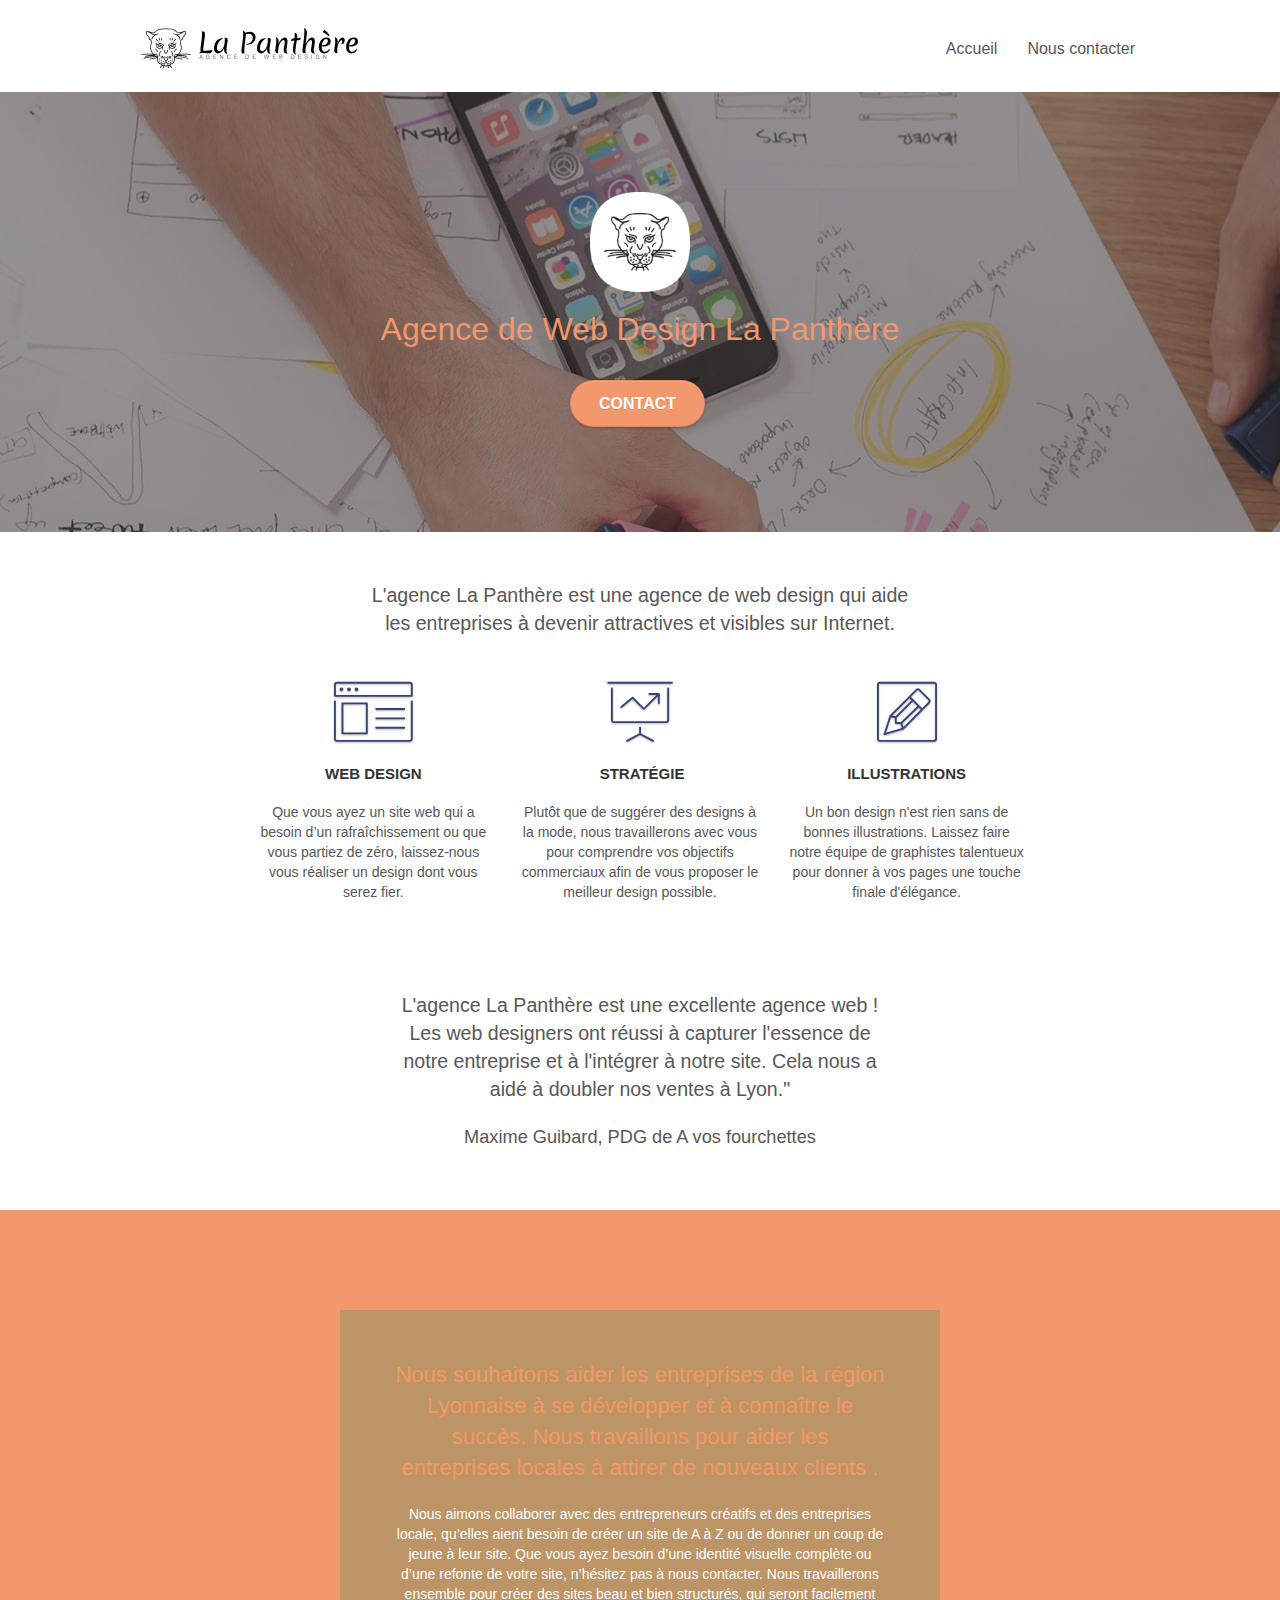
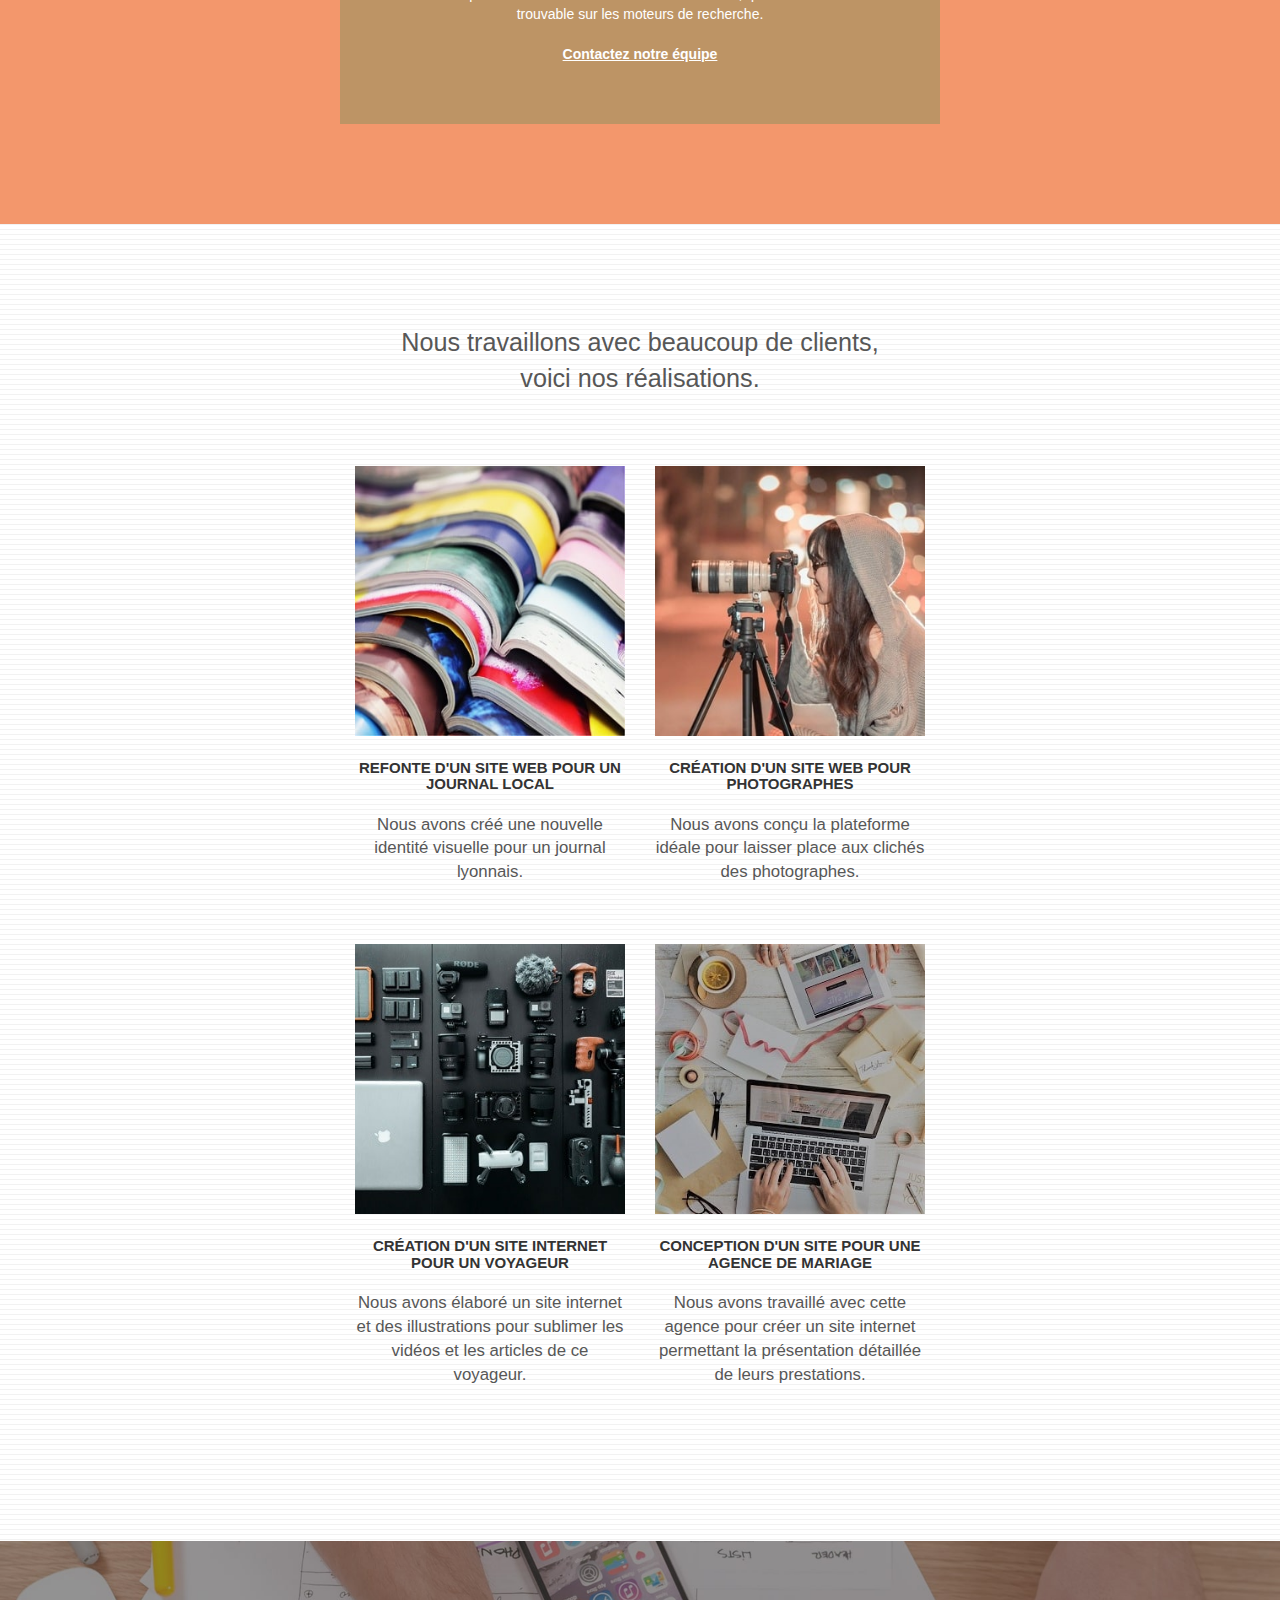
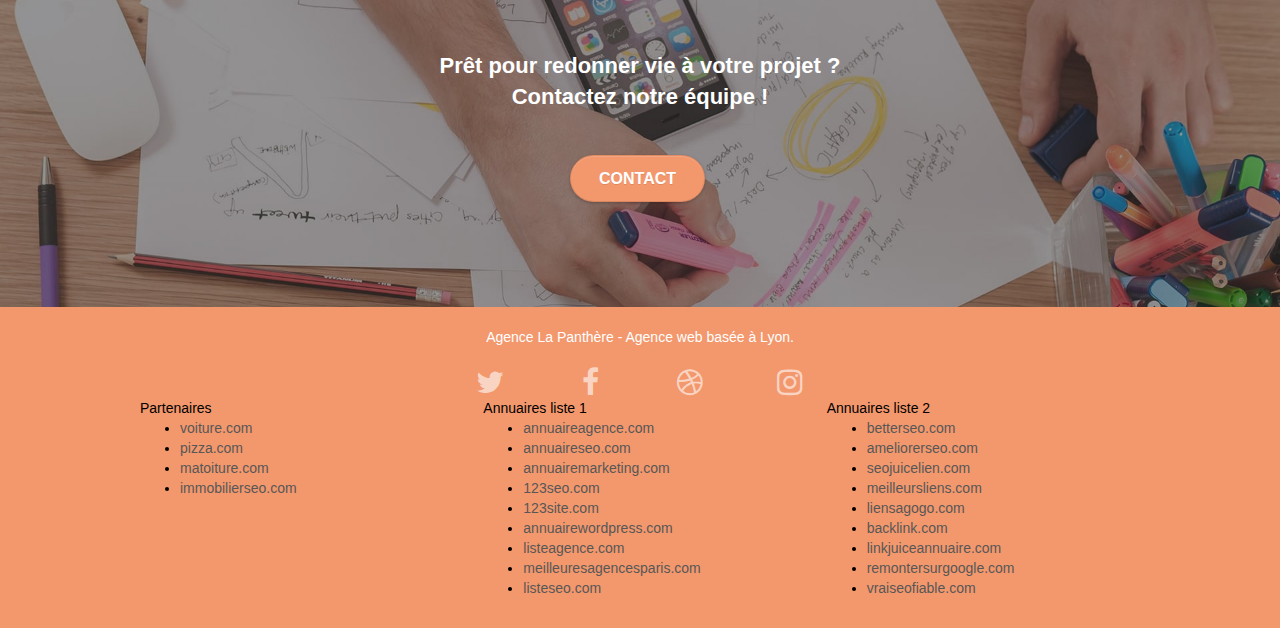
==== index.html @ fb5bc19e "Add files via upload" ====
<!doctype html>
<html lang="Default">
<head>
    <meta charset="utf-8">
    <meta name="description" content="">
    <meta name="viewport" content="width=device-width, initial-scale=1.0, viewport-fit=cover">
    <link rel="shortcut icon" type="image/png" href="favicon.jpg">
    
	<link rel="stylesheet" type="text/css" href="./css/bootstrap.css">
	<link rel="stylesheet" type="text/css" href="style.css">
	<link rel="stylesheet" type="text/css" href="./css/font-awesome.css">
	<link rel="stylesheet" type="text/css" href="./css/et-line.css">
	
    
	<script src="./js/jquery-2.1.0.js"></script>
	<script src="./js/bootstrap.js"></script>
	<script src="./js/blocs.js"></script>
	<script src="./js/jquery.touchSwipe.js" defer></script>
	<script src="./js/gmaps.js"></script>

    <title>La Panthère - Agence de Web Design</title>

    
<!-- Analytics -->
 
<!-- Analytics END -->
    
</head>
<body>
<!-- Principal conteneur -->
<div class="page-container">
    
<!-- bloc-0 -->
<div class="bloc bgc-white l-bloc " id="bloc-0">
	<div class="container bloc-sm">

		<nav class="navbar row">
			<div class="navbar-header">
				<a class="navbar-brand" href="index.html"><img src="img/agence-la-panthere-monochrome.svg" alt="paris web design logo agence web meilleure agence" height="40" /></a>
				<button id="nav-toggle" type="button" class="ui-navbar-toggle navbar-toggle" data-toggle="collapse" data-target=".navbar-1">
					<span class="sr-only">Toggle navigation</span><span class="icon-bar"></span><span class="icon-bar"></span><span class="icon-bar"></span>
				</button>
			</div>
			<div class="collapse navbar-collapse navbar-1 special-dropdown-nav">
				<ul class="site-navigation nav navbar-nav">
					<li>
						<a href="index.html">Accueil</a>
					</li>
					<!--<li>
					</li>-->
					<li>
						<a href="nouscontacter.html">Nous contacter</a>
					</li>
				</ul>
			</div>
		</nav>
	</div>
</div>
<!-- bloc-0 END -->

<!-- bloc-1-presentation -->
<div class="bloc bgc-dark-slate-blue bg-banniere d-bloc bg-t-edge bloc-bg-texture texture-paper b-parallax" id="bloc-1-hero">
	<div class="container bloc-lg">
		<div class="row tight-width-whitespace">
			<div class="col-sm-12">
				<img src="img/logo.png" class="center-block image-resize-mode" width="100" alt="Agence La Panthère, agence web paris, création logo paris" />
				<h1 class="text-center hero-bloc-text tc-white ">
					Agence de Web Design La Panthère
				</h1>
				<div class="text-center">
					<a href="nouscontacter.html" class="btn btn-lg btn-clean btn-rd cta-hero btn-atomic-tangerine" id="cta-hero">Contact</a>
				</div>
			</div>
		</div>
	</div>
</div>
<!-- bloc-1-presentation END -->

<!-- bloc-2-services -->
<div class="bloc bgc-white l-bloc" id="bloc-2-services">
	<div class="container bloc-md">
		<div class="row">
			<div class="col-sm-12 text-center introtext">
				<p>L'agence La Panthère est une agence de web design qui aide les entreprises à devenir attractives et visibles sur Internet.</p>
			</div>
		</div>
		<div class="row voffset-lg med-width-whitespace">
			<div class="col-sm-4">
				<div class="text-center">
					<span class="et-icon-browser sm-shadow icon-dark-slate-blue icons icon-lg"></span>
				</div>
				<h3 class="mg-md text-center">
					Web design
				</h3>
				<p class="text-center ">
					Que vous ayez un site web qui a besoin d&rsquo;un rafraîchissement ou que vous partiez de zéro, laissez-nous vous réaliser un design dont vous serez fier.
				</p>
			</div>
			<div class="col-sm-4">
				<div class="text-center">
					<span class="et-icon-presentation sm-shadow icon-dark-slate-blue icons icon-lg"></span>
				</div>
				<h3 class="mg-md text-center">
					&nbsp;Stratégie
				</h3>
				<p class="text-center ">
					Plutôt que de suggérer des designs à la mode, nous travaillerons avec vous pour comprendre vos objectifs commerciaux afin de vous proposer le meilleur design possible.<br>
				</p>
			</div>
			<div class="col-sm-4">
				<div class="text-center">
					<span class="et-icon-edit sm-shadow icon-dark-slate-blue icons icon-lg"></span>
				</div>
				<h3 class="mg-md text-center">
					Illustrations
				</h3>
				<p class="text-center ">
					Un bon design n'est rien sans de bonnes illustrations. Laissez faire notre équipe de graphistes talentueux pour donner à vos pages une touche finale d'élégance.
				</p>
			</div>
		</div>
		<div class="row voffset-lg voffset citation">
			<div class="col-xs-12 col-md-8 col-md-offset-2 text-center">
				<p class="citationtext">L'agence La Panthère est une excellente agence web ! Les web designers ont réussi à capturer l'essence de notre entreprise et à l'intégrer à notre site. Cela nous a aidé à doubler nos ventes à Lyon."</p>
				<p class="citationsource">Maxime Guibard, PDG de A vos fourchettes</p>

			</div>
		</div>
	</div>
</div>
<!-- bloc-2-services END -->

<!-- bloc-3-what-i-do -->
<div class="bloc tc-white bgc-atomic-tangerine bg-presentation d-bloc bloc-bg-texture texture-paper b-parallax" id="bloc-3-what-i-do">
	<div class="container bloc-lg">
		<div class="row tight-width-whitespace black-background">
			<div class="col-sm-12">
				<h2 class="mg-md text-center tc-white">
					Nous souhaitons aider les entreprises de la région Lyonnaise à se développer et à connaître le succès. Nous travaillons pour aider les entreprises locales à attirer de nouveaux clients .<br>
				</h2>
				<p class="text-center white">
					Nous aimons collaborer avec des entrepreneurs créatifs et des entreprises locale, qu’elles aient besoin de créer un site de A à Z ou de donner un coup de jeune à leur site. Que vous ayez besoin d’une identité visuelle complète ou d’une refonte de votre site, n’hésitez pas à nous contacter. Nous travaillerons ensemble pour créer des sites beau et bien structurés, qui seront facilement trouvable sur les moteurs de recherche. <br><br><a class="ltc-white bold-link" href="nouscontacter.html">Contactez notre équipe</a><br>
				</p>
			</div>
		</div>
	</div>
</div>
<!-- bloc-3-what-i-do END -->

<!-- bloc-4-portfolio -->
<div class="bloc bgc-white bg-lines-h2-bg bg-repeat l-bloc" id="bloc-4-portfolio">
	<div class="container bloc-lg">
		<div class="row">
			<div class="col-sm-12 text-center portfoliotext">
				<p>Nous travaillons avec beaucoup de clients, voici nos réalisations.</p>
			</div>
		</div>
		<div class="row tight-width-whitespace portfolio-row">
			<div class="col-sm-6">
				<a href="#" data-lightbox="img/1.jpg" data-gallery-id="gallery-1" data-caption="Refonte d'un site web pour un journal local" data-frame="snapshot-lb"><img src="img/1.jpg" alt="paris web design logo agence web meilleure agence et refonte site web journal" class="img-responsive portfolio-thumb" /></a>
				<h3 class="mg-md text-center">
					Refonte d'un site web pour un journal local
				</h3>
				<p class="text-center">
					Nous avons créé une nouvelle identité visuelle pour un journal lyonnais.
				</p>
			</div>
			<div class="col-sm-6">
				<a href="#" data-lightbox="img/2.jpg" data-gallery-id="gallery-1" data-caption="Création d'un site web pour photographes" data-frame="snapshot-lb"><img src="img/2.jpg" class="img-responsive portfolio-thumb" alt="paris web design logo agence web meilleure agence, Création d'un site web pour photographes" /></a>
				<h3 class="mg-md text-center">
					Création d'un site web pour photographes
				</h3>
				<p class="text-center">
					Nous avons conçu la plateforme idéale pour laisser place aux clichés des photographes.
				</p>
			</div>
		</div>
		<div class="row tight-width-whitespace portfolio-row">
			<div class="col-sm-6">
				<a href="#" data-lightbox="img.jpg" data-gallery-id="gallery-1" data-caption="Création d'un site internet pour un voyageur" data-frame="snapshot-lb"><img src="img/3.jpg" class="img-responsive portfolio-thumb" alt="paris web design logo agence web meilleure agence, Création d'un site web pour voyageur"/></a>
				<h3 class="mg-md text-center">
					Création d'un site internet pour un voyageur
				</h3>
				<p class="text-center">
					Nous avons élaboré un site internet et des illustrations pour sublimer les vidéos et les articles de ce voyageur.
				</p>
			</div>
			<div class="col-sm-6">
				<a href="#" data-lightbox="img/4.jpg" data-gallery-id="gallery-1" data-caption="Conception d'un site pour une agence de mariage" data-frame="snapshot-lb"><img src="img/4.jpg" class="img-responsive portfolio-thumb" alt="paris web design logo agence web meilleure agence, Création d'un site web pour agence de mariage" /></a>
				<h3 class="mg-md text-center">
					Conception d'un site pour une agence de mariage
				</h3>
				<p class="text-center">
					Nous avons travaillé avec cette agence pour créer un site internet permettant la présentation détaillée de leurs prestations.
				</p>
			</div>
		</div>
	</div>
</div>
<!-- bloc-4-portfolio END -->

<!-- bloc-5-cta -->
<div class="bloc bgc-dark-slate-blue bg-banniere d-bloc bloc-bg-texture texture-paper" id="bloc-5-cta">
	<div class="container bloc-lg">
		<div class="row">
			<h2 class="mg-md text-center tc-white">
				Prêt pour redonner vie à votre projet ?<br>Contactez notre équipe !
			</h2>
			<div class="col-sm-12 text-center">
				<a href="nouscontacter.html" class="btn btn-atomic-tangerine btn-clean btn-rd btn-lg cta-hero">Contact</a>
			</div>
		</div>
	</div>
</div>
<!-- bloc-5-cta END -->

<!-- Footer - bloc-8 -->
<div class="bloc bgc-atomic-tangerine d-bloc" id="bloc-8">
	<div class="container bloc-sm">
		<div class="row">
			<div class="col-sm-12">
				<p class="text-center white">
					Agence La Panthère - Agence web basée à Lyon.<br>
				</p>
				<div class="row row-no-gutters social">
					<div class="col-sm-3">
						<div class="text-center">
							<a class="social" href="index.html"><span class="fa fa-twitter icon-md"></span></a>
						</div>
					</div>
					<div class="col-sm-3">
						<div class="text-center">
							<a class="social" href="index.html"><span class="fa fa-facebook icon-md"></span></a>
						</div>
					</div>
					<div class="col-sm-3">
						<div class="text-center">
							<a class="social" href="index.html"><span class="fa fa-dribbble icon-md"></span></a>
						</div>
					</div>
					<div class="col-sm-3">
						<div class="text-center">
							<a class="social" href="index.html"><span class="fa fa-instagram icon-md"></span></a>
						</div>
					</div>
				</div>
				<div class="row">
					<div class="col-sm-4">
						Partenaires
							<ul>
								<li><a href="voiture.com">voiture.com</a></li>
								<li><a href="pizza.com">pizza.com</a></li>
								<li><a href="matoiture.com">matoiture.com</a></li>
								<li><a href="immobilierseo.com">immobilierseo.com</a></li>
							</ul>		
					</div>
					<div class="col-sm-4">
						Annuaires liste 1
						<ul>
							<li><a href="annuaireagence.com">annuaireagence.com</a></li>
							<li><a href="annuaireseo.com">annuaireseo.com</a></li>
							<li><a href="annuairemarketing.com">annuairemarketing.com</a></li>
							<li><a href="123seoture.com">123seo.com</a></li>
							<li><a href="123site.com">123site.com</a></li>
							<li><a href="annuairewordpress.com">annuairewordpress.com</a></li>
							<li><a href="listeagence.com">listeagence.com</a></li>
							<li><a href="meilleuresagencesparis.com">meilleuresagencesparis.com</a></li>
							<li><a href="listeseo.com">listeseo.com</a></li>
						</ul>
					</div>
					<div class="col-sm-4">
						Annuaires liste 2
						<ul>
							<li><a href="betterseo.com">betterseo.com</a></li>
							<li><a href="ameliorerseo.com">ameliorerseo.com</a></li>
							<li><a href="seojuicelien.com">seojuicelien.com</a></li>
							<li><a href="meilleursliens.com">meilleursliens.com</a></li>
							<li><a href="liensagogo.com">liensagogo.com</a></li>
							<li><a href="backlink.com">backlink.com</a></li>
							<li><a href="linkjuiceannuaire.com">linkjuiceannuaire.com</a></li>
							<li><a href="remontersurgoogle.com">remontersurgoogle.com</a></li>
							<li><a href="vraiseofiable.com">vraiseofiable.com</a></li>
						</ul>
					</div>
				</div>
			</div>
		</div>
	</div>
</div>
<!-- Footer - bloc-8 END -->

</div>
<!-- Principal conteneur END -->
    

</body>
</html>
---- style.css ----
body {
    margin: 0;
    padding: 0;
    background: #FFF;
    overflow-x: hidden;
    -webkit-font-smoothing: antialiased;
    -moz-osx-font-smoothing: grayscale;
}

a,
button {
    transition: all .3s ease-in-out;
    outline: none!important;
}

a:hover {
    text-decoration: none;
    cursor: pointer;
}

#page-loading-blocs-notifaction {
    position: fixed;
    top: 0;
    bottom: 0;
    width: 100%;
    z-index: 100000;
    background: #FFFFFF url("img/pageload-spinner.gif") no-repeat center center;
}

.bloc {
    width: 100%;
    clear: both;
    background: 50% 50% no-repeat;
    padding: 0 50px;
    -webkit-background-size: cover;
    -moz-background-size: cover;
    -o-background-size: cover;
    background-size: cover;
    position: relative;
}

.bloc .container {
    padding-left: 0;
    padding-right: 0;
}

.bloc-lg {
    padding: 100px 50px;
}

.bloc-md {
    padding: 50px;
}

.bloc-sm {
    padding: 20px 50px;
}

.bg-center,
.bg-l-edge,
.bg-r-edge,
.bg-t-edge,
.bg-b-edge,
.bg-tl-edge,
.bg-bl-edge,
.bg-tr-edge,
.bg-br-edge,
.bg-repeat {
    -webkit-background-size: auto!important;
    -moz-background-size: auto!important;
    -o-background-size: auto!important;
    background-size: auto!important;
}

.bg-repeat {
    background: repeat;
}

.bg-t-edge {
    background: top no-repeat;
}

.bloc-bg-texture::before {
    content: "";
    background-size: 2px 2px;
    position: absolute;
    top: 0;
    bottom: 0;
    left: 0;
    right: 0;
}

.texture-paper::before {
    /*background: url("img/texture-paper.png");*/
    background-size: 280px 280px;
}

.b-parallax {
    background-attachment: fixed;
}

.d-bloc {
    color: rgba(255, 255, 255, .7);
}

.d-bloc button:hover {
    color: rgba(255, 255, 255, .9);
}

.d-bloc .icon-round,
.d-bloc .icon-square,
.d-bloc .icon-rounded,
.d-bloc .icon-semi-rounded-a,
.d-bloc .icon-semi-rounded-b {
    border-color: rgba(255, 255, 255, .9);
}

.d-bloc .divider-h span {
    border-color: rgba(255, 255, 255, .2);
}

.d-bloc .a-btn,
.d-bloc .navbar a,
.d-bloc .navbar-brand,
.d-bloc a .icon-sm,
.d-bloc a .icon-md,
.d-bloc a .icon-lg,
.d-bloc a .icon-xl,
.d-bloc h1 a,
.d-bloc h2 a,
.d-bloc h3 a,
.d-bloc h4 a,
.d-bloc h5 a,
.d-bloc h6 a,
.d-bloc p a {
    color: rgba(255, 255, 255, .6);
}

.d-bloc .a-btn:hover,
.d-bloc .navbar a:hover,
.d-bloc .navbar-brand:hover,
.d-bloc a:hover .icon-sm,
.d-bloc a:hover .icon-md,
.d-bloc a:hover .icon-lg,
.d-bloc a:hover .icon-xl,
.d-bloc h1 a:hover,
.d-bloc h2 a:hover,
.d-bloc h3 a:hover,
.d-bloc h4 a:hover,
.d-bloc h5 a:hover,
.d-bloc h6 a:hover,
.d-bloc p a:hover {
    color: rgba(255, 255, 255, 1);
}

.d-bloc .navbar-toggle .icon-bar {
    background: rgba(255, 255, 255, 1);
}

.d-bloc .btn-wire,
.d-bloc .btn-wire:hover {
    color: rgba(255, 255, 255, 1);
    border-color: rgba(255, 255, 255, 1);
}

.d-bloc .panel {
    color: rgba(0, 0, 0, .5);
}

.d-bloc .panel button:hover {
    color: rgba(0, 0, 0, .7);
}

.d-bloc .panel icon {
    border-color: rgba(0, 0, 0, .7);
}

.d-bloc .panel .divider-h span {
    border-color: rgba(0, 0, 0, .1);
}

.d-bloc .panel .a-btn {
    color: rgba(0, 0, 0, .6);
}

.d-bloc .panel .a-btn:hover {
    color: rgba(0, 0, 0, 1);
}

.d-bloc .panel .btn-wire,
.d-bloc .panel .btn-wire:hover {
    color: rgba(0, 0, 0, .7);
    border-color: rgba(0, 0, 0, .3);
}

.d-bloc .panel,
.l-bloc {
    color: rgba(0, 0, 0, .5);
}

.d-bloc .panel button:hover,
.l-bloc button:hover {
    color: rgba(0, 0, 0, .7);
}

.l-bloc .icon-round,
.l-bloc .icon-square,
.l-bloc .icon-rounded,
.l-bloc .icon-semi-rounded-a,
.l-bloc .icon-semi-rounded-b {
    border-color: rgba(0, 0, 0, .7);
}

.d-bloc .panel .divider-h span,
.l-bloc .divider-h span {
    border-color: rgba(0, 0, 0, .1);
}

.d-bloc .panel .a-btn,
.l-bloc .a-btn,
.l-bloc .navbar a,
.l-bloc .navbar-brand,
.l-bloc a .icon-sm,
.l-bloc a .icon-md,
.l-bloc a .icon-lg,
.l-bloc a .icon-xl,
.l-bloc h1 a,
.l-bloc h2 a,
.l-bloc h3 a,
.l-bloc h4 a,
.l-bloc h5 a,
.l-bloc h6 a,
.l-bloc p a {
    color: rgba(0, 0, 0, .6);
}

.d-bloc .panel .a-btn:hover,
.l-bloc .a-btn:hover,
.l-bloc .navbar a:hover,
.l-bloc .navbar-brand:hover,
.l-bloc a:hover .icon-sm,
.l-bloc a:hover .icon-md,
.l-bloc a:hover .icon-lg,
.l-bloc a:hover .icon-xl,
.l-bloc h1 a:hover,
.l-bloc h2 a:hover,
.l-bloc h3 a:hover,
.l-bloc h4 a:hover,
.l-bloc h5 a:hover,
.l-bloc h6 a:hover,
.l-bloc p a:hover {
    color: rgba(0, 0, 0, 1);
}

.l-bloc .navbar-toggle .icon-bar {
    color: rgba(0, 0, 0, .6);
}

.d-bloc .panel .btn-wire,
.d-bloc .panel .btn-wire:hover,
.l-bloc .btn-wire,
.l-bloc .btn-wire:hover {
    color: rgba(0, 0, 0, .7);
    border-color: rgba(0, 0, 0, .3);
}

.voffset {
    margin-top: 30px;
}

.voffset-lg {
    margin-top: 80px;
}

.row-no-gutters {
    margin-right: 0;
    margin-left: 0;
}

.row.row-no-gutters > [class^="col-"],
.row.row-no-gutters > [class*=" col-"] {
    padding-right: 0;
    padding-left: 0;
}

#bloc-1-hero h1 {
    font-size: 32px;
}

.navbar {
    margin-bottom: 0;
    z-index: 1;
}

.navbar-brand {
    height: auto;
    padding: 3px 15px;
    font-size: 25px;
    font-weight: normal;
    font-weight: 600;
    line-height: 44px;
}

.navbar-brand img {
    max-height: 200px;
    margin: 0 5px 0 0;
    display: inline;
}

.navbar-brand img[src$=svg] {
    min-width: 100px;
}

.nav-center .navbar-brand img {
    margin: 0;
}

.navbar .nav {
    padding-top: 2px;
    margin-right: -16px;
    float: right;
    z-index: 1;
}

.nav > li {
    float: left;
    margin-top: 4px;
    font-size: 16px;
}

.navbar-nav .open .dropdown-menu > li > a {
    text-align: inherit;
}

.nav > li a:hover,
.nav > li a:focus {
    background: transparent;
}

.navbar-toggle {
    margin: 10px 10px 0 0;
    border: 0px;
}

.navbar-toggle:hover {
    background: transparent!important;
}

.navbar-toggle .icon-bar {
    background-color: rgba(0, 0, 0, .5);
    width: 26px;
}

.nav-invert .navbar .nav {
    float: left;
}

.nav-invert .navbar-header,
.nav-invert .navbar-brand {
    float: right;
    position: relative;
    z-index: 2;
}

@media (min-width: 768px) {
    .site-navigation {
        position: absolute;
        top: 50%;
        right: 20px;
        transform: translate(0, -50%);
        -webkit-transform: translateY(-50%);
    }
    .nav > li .dropdown-menu a,
    .nav > li .dropdown-menu a:hover {
        color: #484848;
    }
    .nav-invert .site-navigation {
        left: 0;
        right: 0;
    }
    .nav-center {
        text-align: center;
    }
    .nav-center .navbar-header {
        width: 100%;
    }
    .nav-center .navbar-header,
    .nav-center .navbar-brand,
    .nav-center .nav > li {
        float: none;
        display: inline-block;
    }
    .nav-center .site-navigation {
        position: relative;
        width: 100%;
        right: 0;
        margin-right: 0px;
        margin-top: 20px;
    }
    .nav-center.mini-nav .navbar-toggle {
        float: none;
        margin: 10px auto 0;
    }
}

.nav > li > .dropdown a {
    background: none!important;
    display: block;
    padding: 14px 15px;
}

nav .caret {
    margin: 0 5px;
}

.dropdown-menu .dropdown-menu {
    top: -8px;
    left: 100%;
}

.dropdown-menu .dropmenu-flow-right {
    top: 100%;
    left: 0;
    margin-left: -1px;
    border-top-left-radius: 0;
    border-top-right-radius: 0;
}

.dropdown-menu .dropdown span {
    border: 4px solid black;
    border-top-color: transparent;
    border-right-color: transparent;
    border-bottom-color: transparent;
    margin: 6px -5px 0 0!important;
    float: right;
}

.mg-md {
    margin-top: 10px;
    margin-bottom: 20px;
}

.mg-lg {
    margin-top: 10px;
    margin-bottom: 40px;
}

.btn {
    margin: 0 5px 5px 0;
}

.btn.pull-right {
    margin: 0 0 5px 5px;
}

.btn-d,
.btn-d:hover,
.btn-d:focus {
    color: #FFF;
    background: rgba(0, 0, 0, .3);
}

button {
    outline: none!important;
}

.btn-rd {
    border-radius: 40px;
}

.btn-clean {
    border: 1px solid rgba(0, 0, 0, .08);
    border-bottom-color: rgba(0, 0, 0, .1);
    text-shadow: 0 1px 0 rgba(0, 0, 1, .1);
    box-shadow: 0 1px 3px rgba(0, 0, 1, .25), inset 0 1px 0 0 rgba(255, 255, 255, .15);
}

.icon-md {
    font-size: 30px!important;
}

.icon-lg {
    font-size: 60px!important;
}

.sm-shadow {
    text-shadow: 0 1px 2px rgba(0, 0, 0, .3);
}

.panel-sq,
.panel-sq .panel-heading,
.panel-sq .panel-footer {
    border-radius: 0;
}

.panel-rd {
    border-radius: 30px;
}

.panel-rd .panel-heading {
    border-radius: 29px 29px 0 0;
}

.panel-rd .panel-footer {
    border-radius: 0 0 29px 29px;
}

.form-control {
    border-color: rgba(0, 0, 0, .1);
    box-shadow: none;
}

.scrollToTop {
    width: 40px;
    height: 40px;
    position: fixed;
    bottom: 20px;
    right: 20px;
    opacity: 0;
    z-index: 500;
    transition: all .3s ease-in-out;
}

.scrollToTop span {
    margin-top: 6px;
}

.showScrollTop {
    font-size: 14px;
    opacity: 1;
}

a[data-lightbox] {
    position: relative;
    display: block;
    text-align: center;
}

a[data-lightbox]:hover::before {
    content: "+";
    font-family: "HelveticaNeue-Light", "Helvetica Neue Light", "Helvetica Neue", Helvetica, Arial;
    font-size: 32px;
    width: 50px;
    height: 50px;
    margin-left: -25px;
    border-radius: 50%;
    background: rgba(0, 0, 0, .6);
    color: #FFF;
    font-weight: 100;
    z-index: 1;
    position: absolute;
    top: 50%;
    transform: translateY(-50%);
    -webkit-transform: translateY(-50%);
}

a[data-lightbox]:hover img {
    opacity: 0.6;
    -webkit-animation-fill-mode: none;
    animation-fill-mode: none;
}

#lightbox-modal {
    display: flex;
    align-items: center;
}

#lightbox-modal .modal-dialog {
    width: 90%;
    max-width: 900px;
    margin: 0 auto 0;
}

#lightbox-modal .modal-dialog img {
    max-height: 90vh;
    margin: 0 auto;
}

.lightbox-caption {
    padding: 20px;
    color: #FFF;
    background: rgba(0, 0, 0, .5);
    position: absolute;
    left: 15px;
    right: 15px;
    bottom: 5px;
}

.close-lightbox {
    color: #FFF;
    font-size: 30px;
    position: absolute;
    top: 20px;
    right: 20px;
    z-index: 20;
    background: rgba(0, 0, 0, .5);
    border: none;
    line-height: 30px;
    padding: 0 9px 5px;
    opacity: 0.3;
}

.close-lightbox:hover,
.next-lightbox:hover,
.prev-lightbox:hover {
    opacity: 1.0;
    color: #FFF;
}

.next-lightbox,
.prev-lightbox {
    font-size: 20px;
    color: rgba(255, 255, 255, .9);
    background: rgba(0, 0, 0, .5);
    transition: all .2s ease-in-out;
    position: absolute;
    top: 45%;
    z-index: 1;
    opacity: 0.4;
}

.next-lightbox {
    padding: 6px 8px 1px 13px;
    right: 25px;
}

.prev-lightbox {
    padding: 6px 13px 1px 10px;
    left: 25px;
}

.snapshot-lb .modal-body {
    padding-bottom: 45px;
}

.snapshot-lb .lightbox-caption {
    padding: 0;
    color: rgba(0, 0, 0, .5);
    background: none;
}

h1,
h2,
h3,
h4,
h5,
h6,
p,
label,
.btn,
a {
    font-family: "helvetica";
    font-weight: 400;
    color: #575757!important;
}

.container {
    max-width: 1000px;
}

.hero-bloc-text {
    font-size: 38px;
}

.hero-bloc-text-sub {
    font-size: 36px;
}

.statement-bloc-text {
    line-height: 26px;
    font-style: italic;
    font-size: 20px;
    text-align: center;
    font-weight: lighter;
    max-width: 520px;
    margin: auto auto auto auto;
}

p {
    font-size: 11px;
}

.tight-width-whitespace {
    max-width: 600px;
    margin: auto auto auto auto;
}

.h1 {
    font-size: 20px;
    font-family: "Open Sans";
}

.cta-hero {
    margin-top: 22px;
    color: #FFFFFF!important;
    text-transform: uppercase;
    padding: 12px 28px 12px 28px;
    font-size: 16px;
    font-weight: 700;
}

.social {
    max-width: 400px;
    margin: auto auto auto auto;
}

h2 {
    font-size: 22px;
    line-height: 1.4em;
}

h3 {
    font-size: 15px;
    text-transform: uppercase;
    font-weight: 700;
    color: #333333!important;
}

.med-width-whitespace {
    max-width: 800px;
    margin: auto auto auto auto;
    box-shadow: 0px 0px 0px #000000;
}

h1 {
    color: #333333!important;
}

h4 {
    color: #333333!important;
}

.icons {
    margin-bottom: 14px;
    margin-top: 24px;
}

.white {
    color: #FFFFFF!important;
}

.portfolio-thumb {
    margin-bottom: 24px;
}

.portfolio-row {
    margin-bottom: 44px;
    margin-top: 50px;
}

.avatar {
    box-shadow: 0px 4px 9px rgba(0, 0, 0, 0.3);
}

.black-background {
    background-color: rgba(165, 147, 99, 0.7);
    padding: 40px 40px 40px 40px;
}

.bold-link {
    font-weight: 900;
    text-decoration: underline!important;
}

.bgc-white {
    background-color: #FFFFFF;
}

.bgc-dark-slate-blue {
    background-color: #364577;
}

.bgc-atomic-tangerine {
    background-color: #F3976C;
}

.tc-white {
    color: #F3976C!important;
}

.btn-atomic-tangerine {
    background: #F3976C;
    color: #FFFFFF!important;
}

.btn-atomic-tangerine:hover {
    background: #c27956!important;
    color: #FFFFFF!important;
}

.ltc-white {
    color: #FFFFFF!important;
}

.ltc-white:hover {
    color: #cccccc!important;
}

.ltc-atomic-tangerine {
    color: #F3976C!important;
}

.ltc-atomic-tangerine:hover {
    color: #c27956!important;
}

.icon-dark-slate-blue {
    color: #364577!important;
    border-color: #364577!important;
}

.bg-dots-bg {
    background-image: url("img/dots-bg.png");
}

.bg-lines-h2-bg {
    background-image: url("img/lines-h2-bg.png");
}

.bg-banniere {
    background-image: url("img/agence-la-panthere.jpg");
}

.bg-presentation {
    background-image: url("img/image-de-presentation.jpg");
}

/* added CSS */

.introtext {
    font-size: 1.4em;
    max-width: 540px;
    margin-left: auto;
    margin-right: auto;
    display: flex;
    padding: 0;
    float: none;
}

.citation {
max-width: 770px;
display: flex;
margin-left: auto;
margin-right: auto;
padding: 0;
}

.citationtext {
    font-size: 1.4em;
}

.citationsource {
    font-size: 1.3em;
    margin-top: 20px;
}

.portfoliotext {
    font-size: 1.8em;
    max-width: 520px;
    margin-left: auto;
    margin-right: auto;
    display: flex;
    padding: 0;
    float: none;
}

.col-sm-4 {
    color: black;
}

.col-sm-12 p {
    font-size: 1em;
    padding-bottom: 10px;
}

#bloc-5-cta h2 {
    color: white !important;
    font-weight: 600 !important;
    z-index: 1000 !important;
}

.col-sm-4 p {
    font-size: 1em !important;
}

.col-sm-6 p {
    font-size: 1.2em;
}

@media (max-width: 1024px) {
    .bloc {
        padding-left: 20px;
        padding-right: 20px;
    }
    .bloc.full-width-bloc,
    .bloc-tile-2.full-width-bloc .container,
    .bloc-tile-3.full-width-bloc .container,
    .bloc-tile-4.full-width-bloc .container {
        padding-left: 0;
        padding-right: 0;
    }
}

@media (max-width: 992px) and (min-width: 768px) {
    .navbar .nav {
        max-width: 80%
    }
    .nav-center.navbar .nav {
        max-width: 100%
    }
}

@media only screen and (min-device-width: 768px) and (max-device-width: 1024px) and (orientation: landscape) {
    .b-parallax {
        background-attachment: scroll;
    }
}

@media only screen and (min-device-width: 1024px) and (max-device-width: 1366px) and (-webkit-min-device-pixel-ratio: 1.5) {
    .b-parallax {
        background-attachment: scroll;
    }
}

@media (max-width: 991px) {
    .container {
        width: 100%;
    }
    .b-parallax {
        background-attachment: scroll;
    }
    .page-container,
    #hero-bloc {
        overflow-x: hidden;
        position: relative;
    }
    .bloc {
        padding-left: constant(safe-area-inset-left);
        padding-right: constant(safe-area-inset-right);
    }
    .bloc-group,
    .bloc-group .bloc {
        display: block;
        width: 100%;
    }
    .bloc-fill-screen .fill-bloc-top-edge,
    .bloc-fill-screen .fill-bloc-bottom-edge {
        padding: 0 20px;
        padding-left: constant(safe-area-inset-left);
        padding-right: constant(safe-area-inset-right);
    }
}

@media (max-width: 767px) {
    .page-container {
        overflow-x: hidden;
        position: relative;
    }
    h1,
    h2,
    h3,
    h4,
    h5,
    h6,
    p,
    #disqus_thread {
        padding-left: 10px!important;
        padding-right: 10px!important;
    }
    .b-parallax {
        background-attachment: scroll;
    }
    .navbar .nav {
        padding-top: 0;
        border-top: 1px solid rgba(0, 0, 0, .2);
        float: none!important;
    }
    .navbar.row {
        margin-left: 0;
        margin-right: 0;
    }
    .site-navigation {
        position: inherit;
        transform: none;
        -webkit-transform: none;
        -ms-transform: none;
    }
    .nav > li {
        margin-top: 0;
        border-bottom: 1px solid rgba(0, 0, 0, .1);
        background: rgba(0, 0, 0, .05);
        text-align: left;
        padding-left: 15px;
        width: 100%;
    }
    .nav > li:hover {
        background: rgba(0, 0, 0, .08);
    }
    .dropdown .dropdown a .caret {
        float: none;
        margin: 5px 0 0 10px!important;
        border: 4px solid black;
        border-bottom-color: transparent;
        border-right-color: transparent;
        border-left-color: transparent;
    }
    #hero-bloc .navbar .nav {
        background: rgba(0, 0, 0, .8);
    }
    #hero-bloc .navbar .nav a {
        color: rgba(255, 255, 255, .6);
    }
    .hero {
        padding: 50px 0;
    }
    .hero-nav {
        left: -1px;
        right: -1px;
    }
    .navbar-collapse {
        padding: 0;
        overflow-x: hidden;
        -webkit-box-shadow: none;
        box-shadow: none;
    }
    .navbar-brand img {
        max-height: 40px;
        width: auto;
    }
    .nav-invert .navbar-header {
        float: none;
        width: 100%;
    }
    .nav-invert .navbar-toggle {
        float: left;
        margin-left: 10px;
    }
    .bloc {
        padding-left: 0;
        padding-right: 0;
    }
    .bloc-xxl,
    .bloc-xl,
    .bloc-lg {
        padding: 40px 0;
    }
    .bloc-sm,
    .bloc-md {
        padding-left: 0;
        padding-right: 0;
    }
    .bloc-tile-2 .container,
    .bloc-tile-3 .container,
    .bloc-tile-4 .container,
    .bloc-fill-screen .fill-bloc-top-edge,
    .bloc-fill-screen .fill-bloc-bottom-edge {
        padding-left: 0;
        padding-right: 0;
    }
    .a-block {
        padding: 0 10px;
    }
    .btn-dwn {
        display: none;
    }
    .voffset {
        margin-top: 5px;
    }
    .voffset-md {
        margin-top: 20px;
    }
    .voffset-lg {
        margin-top: 30px;
    }
    form {
        padding: 5px;
    }
    .close-lightbox {
        display: inline-block;
    }
    .blocsapp-device-iphone5 {
        background-size: 216px 425px;
        padding-top: 60px;
        width: 216px;
        height: 425px;
    }
    .blocsapp-device-iphone5 img {
        width: 180px;
        height: 320px;
    }
}

@media (max-width: 400px) {
    .bloc {
        padding-left: 0;
        padding-right: 0;
    }
}

@media (max-width: 767px) {
    .bloc-mob-center-text {
        text-align: center;
    }
}
---- css/et-line.css ----
@font-face {
    font-family: et-line;
    src: url(../fonts/et-line.eot);
    src: url(../fonts/et-line.eot?#iefix) format('embedded-opentype'), url(../fonts/et-line.woff) format('woff'), url(../fonts/et-line.ttf) format('truetype'), url(../fonts/et-line.svg#et-line) format('svg');
    font-weight: 400;
    font-style: normal
}

.et-icon-adjustments,
.et-icon-alarmclock,
.et-icon-anchor,
.et-icon-aperture,
.et-icon-attachment,
.et-icon-bargraph,
.et-icon-basket,
.et-icon-beaker,
.et-icon-bike,
.et-icon-book-open,
.et-icon-briefcase,
.et-icon-browser,
.et-icon-calendar,
.et-icon-camera,
.et-icon-caution,
.et-icon-chat,
.et-icon-circle-compass,
.et-icon-clipboard,
.et-icon-clock,
.et-icon-cloud,
.et-icon-compass,
.et-icon-desktop,
.et-icon-dial,
.et-icon-document,
.et-icon-documents,
.et-icon-download,
.et-icon-dribbble,
.et-icon-edit,
.et-icon-envelope,
.et-icon-expand,
.et-icon-facebook,
.et-icon-flag,
.et-icon-focus,
.et-icon-gears,
.et-icon-genius,
.et-icon-gift,
.et-icon-global,
.et-icon-globe,
.et-icon-googleplus,
.et-icon-grid,
.et-icon-happy,
.et-icon-hazardous,
.et-icon-heart,
.et-icon-hotairballoon,
.et-icon-hourglass,
.et-icon-key,
.et-icon-laptop,
.et-icon-layers,
.et-icon-lifesaver,
.et-icon-lightbulb,
.et-icon-linegraph,
.et-icon-linkedin,
.et-icon-lock,
.et-icon-magnifying-glass,
.et-icon-map,
.et-icon-map-pin,
.et-icon-megaphone,
.et-icon-mic,
.et-icon-mobile,
.et-icon-newspaper,
.et-icon-notebook,
.et-icon-paintbrush,
.et-icon-paperclip,
.et-icon-pencil,
.et-icon-phone,
.et-icon-picture,
.et-icon-pictures,
.et-icon-piechart,
.et-icon-presentation,
.et-icon-pricetags,
.et-icon-printer,
.et-icon-profile-female,
.et-icon-profile-male,
.et-icon-puzzle,
.et-icon-quote,
.et-icon-recycle,
.et-icon-refresh,
.et-icon-ribbon,
.et-icon-rss,
.et-icon-sad,
.et-icon-scissors,
.et-icon-scope,
.et-icon-search,
.et-icon-shield,
.et-icon-speedometer,
.et-icon-strategy,
.et-icon-streetsign,
.et-icon-tablet,
.et-icon-target,
.et-icon-telescope,
.et-icon-toolbox,
.et-icon-tools,
.et-icon-tools-2,
.et-icon-trophy,
.et-icon-tumblr,
.et-icon-twitter,
.et-icon-upload,
.et-icon-video,
.et-icon-wallet,
.et-icon-wine {
    font-family: et-line;
    speak: none;
    font-style: normal;
    font-weight: 400;
    font-variant: normal;
    text-transform: none;
    line-height: 1;
    -webkit-font-smoothing: antialiased;
    -moz-osx-font-smoothing: grayscale;
    display: inline-block
}

.et-icon-mobile:before {
    content: "\e000"
}

.et-icon-laptop:before {
    content: "\e001"
}

.et-icon-desktop:before {
    content: "\e002"
}

.et-icon-tablet:before {
    content: "\e003"
}

.et-icon-phone:before {
    content: "\e004"
}

.et-icon-document:before {
    content: "\e005"
}

.et-icon-documents:before {
    content: "\e006"
}

.et-icon-search:before {
    content: "\e007"
}

.et-icon-clipboard:before {
    content: "\e008"
}

.et-icon-newspaper:before {
    content: "\e009"
}

.et-icon-notebook:before {
    content: "\e00a"
}

.et-icon-book-open:before {
    content: "\e00b"
}

.et-icon-browser:before {
    content: "\e00c"
}

.et-icon-calendar:before {
    content: "\e00d"
}

.et-icon-presentation:before {
    content: "\e00e"
}

.et-icon-picture:before {
    content: "\e00f"
}

.et-icon-pictures:before {
    content: "\e010"
}

.et-icon-video:before {
    content: "\e011"
}

.et-icon-camera:before {
    content: "\e012"
}

.et-icon-printer:before {
    content: "\e013"
}

.et-icon-toolbox:before {
    content: "\e014"
}

.et-icon-briefcase:before {
    content: "\e015"
}

.et-icon-wallet:before {
    content: "\e016"
}

.et-icon-gift:before {
    content: "\e017"
}

.et-icon-bargraph:before {
    content: "\e018"
}

.et-icon-grid:before {
    content: "\e019"
}

.et-icon-expand:before {
    content: "\e01a"
}

.et-icon-focus:before {
    content: "\e01b"
}

.et-icon-edit:before {
    content: "\e01c"
}

.et-icon-adjustments:before {
    content: "\e01d"
}

.et-icon-ribbon:before {
    content: "\e01e"
}

.et-icon-hourglass:before {
    content: "\e01f"
}

.et-icon-lock:before {
    content: "\e020"
}

.et-icon-megaphone:before {
    content: "\e021"
}

.et-icon-shield:before {
    content: "\e022"
}

.et-icon-trophy:before {
    content: "\e023"
}

.et-icon-flag:before {
    content: "\e024"
}

.et-icon-map:before {
    content: "\e025"
}

.et-icon-puzzle:before {
    content: "\e026"
}

.et-icon-basket:before {
    content: "\e027"
}

.et-icon-envelope:before {
    content: "\e028"
}

.et-icon-streetsign:before {
    content: "\e029"
}

.et-icon-telescope:before {
    content: "\e02a"
}

.et-icon-gears:before {
    content: "\e02b"
}

.et-icon-key:before {
    content: "\e02c"
}

.et-icon-paperclip:before {
    content: "\e02d"
}

.et-icon-attachment:before {
    content: "\e02e"
}

.et-icon-pricetags:before {
    content: "\e02f"
}

.et-icon-lightbulb:before {
    content: "\e030"
}

.et-icon-layers:before {
    content: "\e031"
}

.et-icon-pencil:before {
    content: "\e032"
}

.et-icon-tools:before {
    content: "\e033"
}

.et-icon-tools-2:before {
    content: "\e034"
}

.et-icon-scissors:before {
    content: "\e035"
}

.et-icon-paintbrush:before {
    content: "\e036"
}

.et-icon-magnifying-glass:before {
    content: "\e037"
}

.et-icon-circle-compass:before {
    content: "\e038"
}

.et-icon-linegraph:before {
    content: "\e039"
}

.et-icon-mic:before {
    content: "\e03a"
}

.et-icon-strategy:before {
    content: "\e03b"
}

.et-icon-beaker:before {
    content: "\e03c"
}

.et-icon-caution:before {
    content: "\e03d"
}

.et-icon-recycle:before {
    content: "\e03e"
}

.et-icon-anchor:before {
    content: "\e03f"
}

.et-icon-profile-male:before {
    content: "\e040"
}

.et-icon-profile-female:before {
    content: "\e041"
}

.et-icon-bike:before {
    content: "\e042"
}

.et-icon-wine:before {
    content: "\e043"
}

.et-icon-hotairballoon:before {
    content: "\e044"
}

.et-icon-globe:before {
    content: "\e045"
}

.et-icon-genius:before {
    content: "\e046"
}

.et-icon-map-pin:before {
    content: "\e047"
}

.et-icon-dial:before {
    content: "\e048"
}

.et-icon-chat:before {
    content: "\e049"
}

.et-icon-heart:before {
    content: "\e04a"
}

.et-icon-cloud:before {
    content: "\e04b"
}

.et-icon-upload:before {
    content: "\e04c"
}

.et-icon-download:before {
    content: "\e04d"
}

.et-icon-target:before {
    content: "\e04e"
}

.et-icon-hazardous:before {
    content: "\e04f"
}

.et-icon-piechart:before {
    content: "\e050"
}

.et-icon-speedometer:before {
    content: "\e051"
}

.et-icon-global:before {
    content: "\e052"
}

.et-icon-compass:before {
    content: "\e053"
}

.et-icon-lifesaver:before {
    content: "\e054"
}

.et-icon-clock:before {
    content: "\e055"
}

.et-icon-aperture:before {
    content: "\e056"
}

.et-icon-quote:before {
    content: "\e057"
}

.et-icon-scope:before {
    content: "\e058"
}

.et-icon-alarmclock:before {
    content: "\e059"
}

.et-icon-refresh:before {
    content: "\e05a"
}

.et-icon-happy:before {
    content: "\e05b"
}

.et-icon-sad:before {
    content: "\e05c"
}

.et-icon-facebook:before {
    content: "\e05d"
}

.et-icon-twitter:before {
    content: "\e05e"
}

.et-icon-googleplus:before {
    content: "\e05f"
}

.et-icon-rss:before {
    content: "\e060"
}

.et-icon-tumblr:before {
    content: "\e061"
}

.et-icon-linkedin:before {
    content: "\e062"
}

.et-icon-dribbble:before {
    content: "\e063"
}
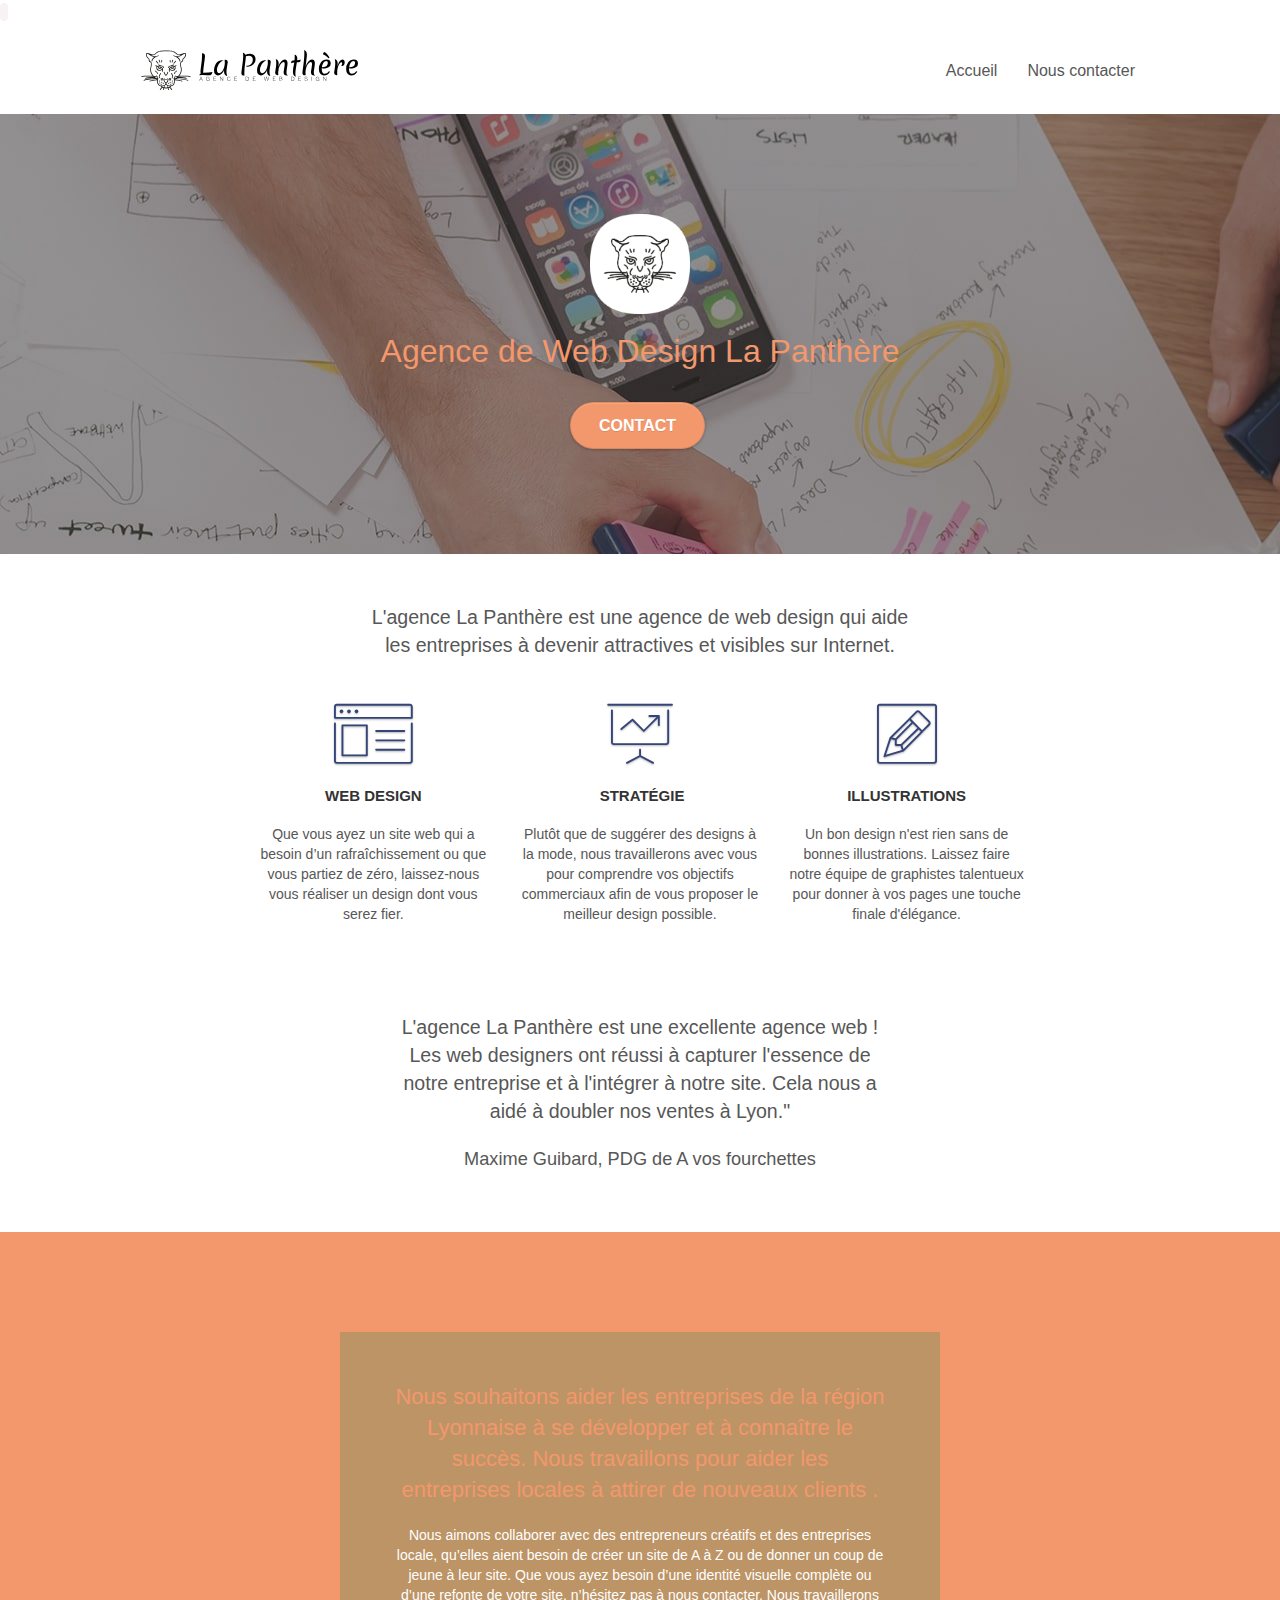
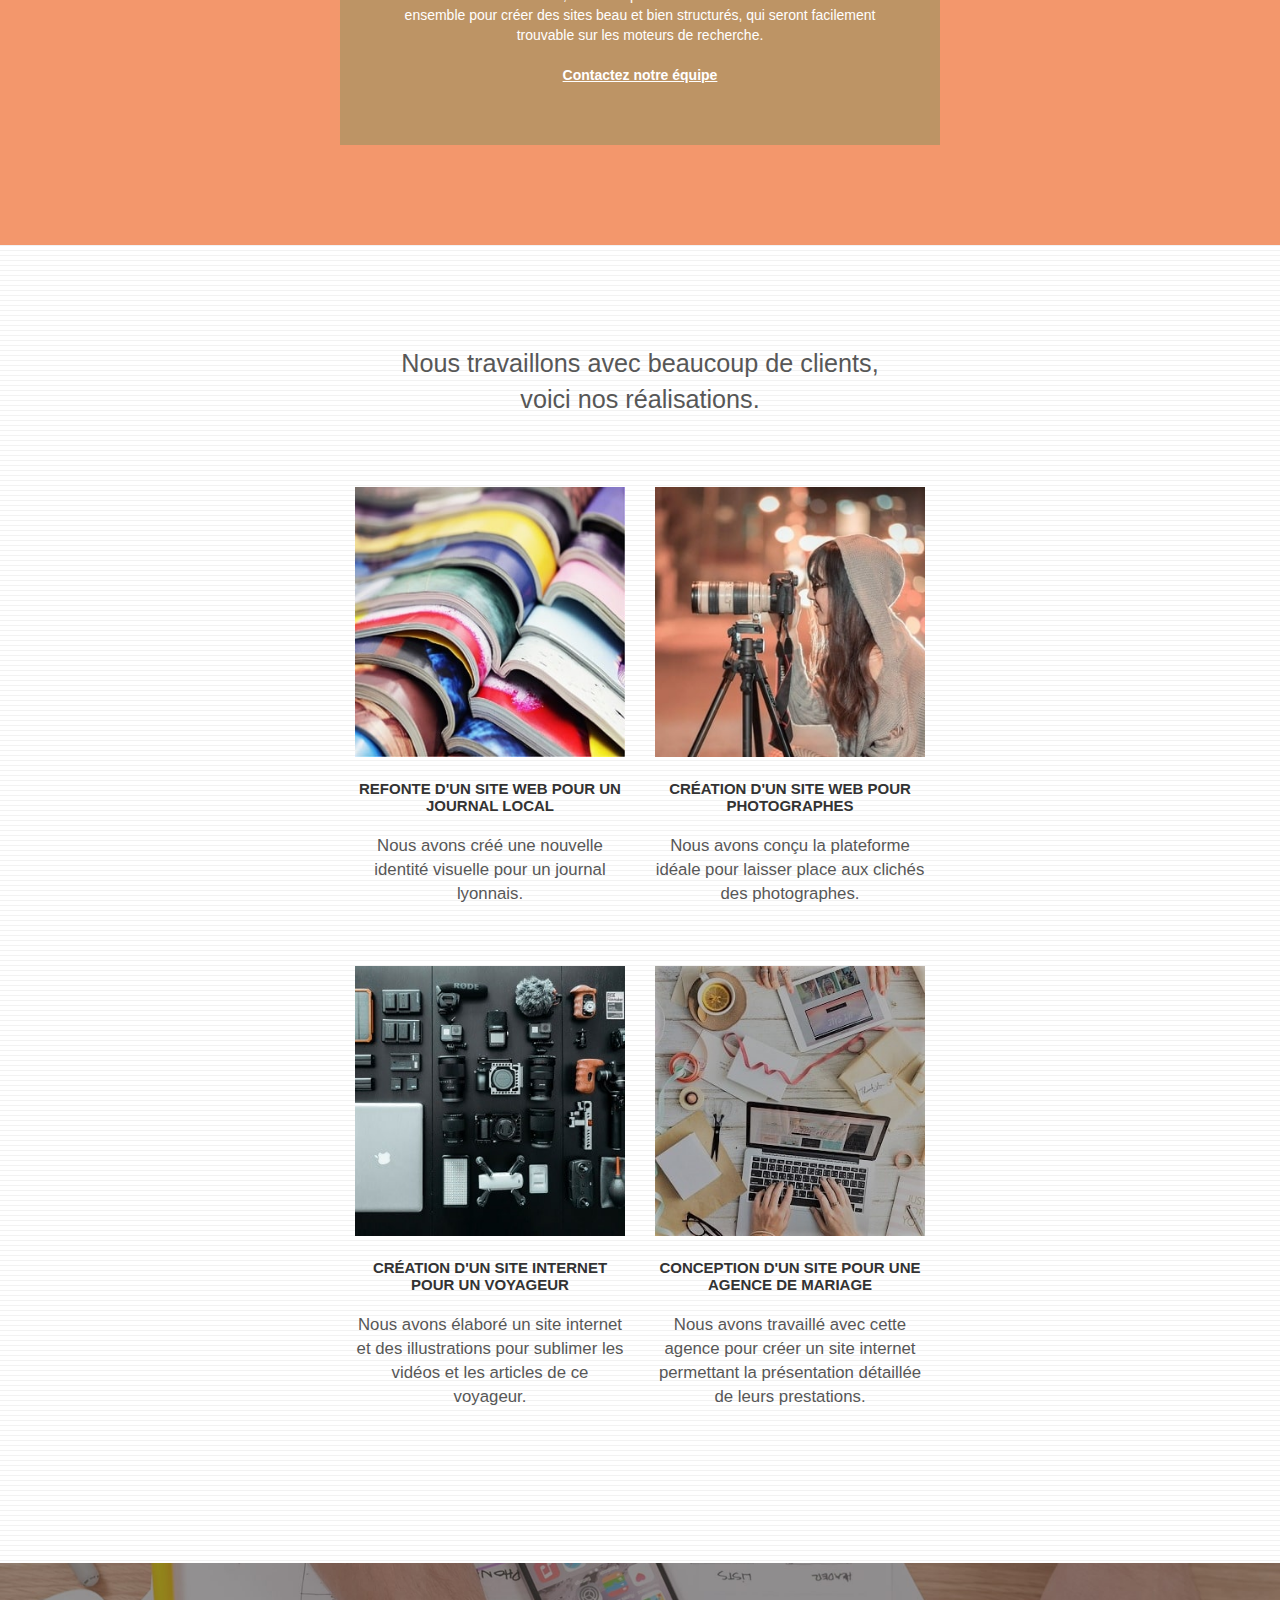
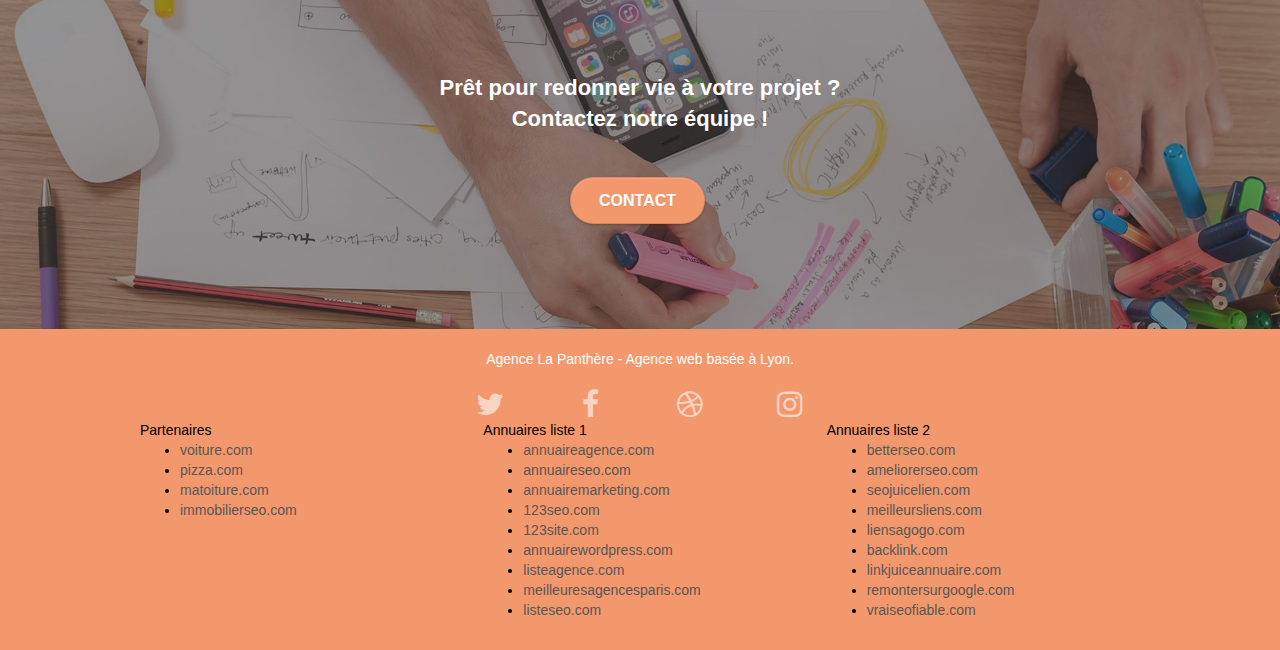
==== commit a64b9e8b: "Add files via upload" ====
--- a/index.html
+++ b/index.html
@@ -2,9 +2,12 @@
 <html lang="Default">
 <head>
     <meta charset="utf-8">
-    <meta name="description" content="">
+    <meta name="description" content="L'agence La Panthère est une agence de web design qui aide les entreprises à devenir attractives et visibles sur Internet.">
     <meta name="viewport" content="width=device-width, initial-scale=1.0, viewport-fit=cover">
     <link rel="shortcut icon" type="image/png" href="favicon.jpg">
+	<meta name="google-site-verification" content="RkEb9eCN3J-4j76zay-rQrCCW-TcXbjm1uBzQo_EnqY" />
+	<meta property="og:image" src="img/agence-la-panthere.jpg" />
+	<code><meta name="robots" content="index, follow"></code>
     
 	<link rel="stylesheet" type="text/css" href="./css/bootstrap.css">
 	<link rel="stylesheet" type="text/css" href="style.css">
--- a/style.css
+++ b/style.css
@@ -827,6 +827,11 @@
 
 /* added CSS */
 
+nav li:hover {
+    border-bottom: 1px solid #F3976C;
+    font-size: 1.3em;
+}
+
 .introtext {
     font-size: 1.4em;
     max-width: 540px;
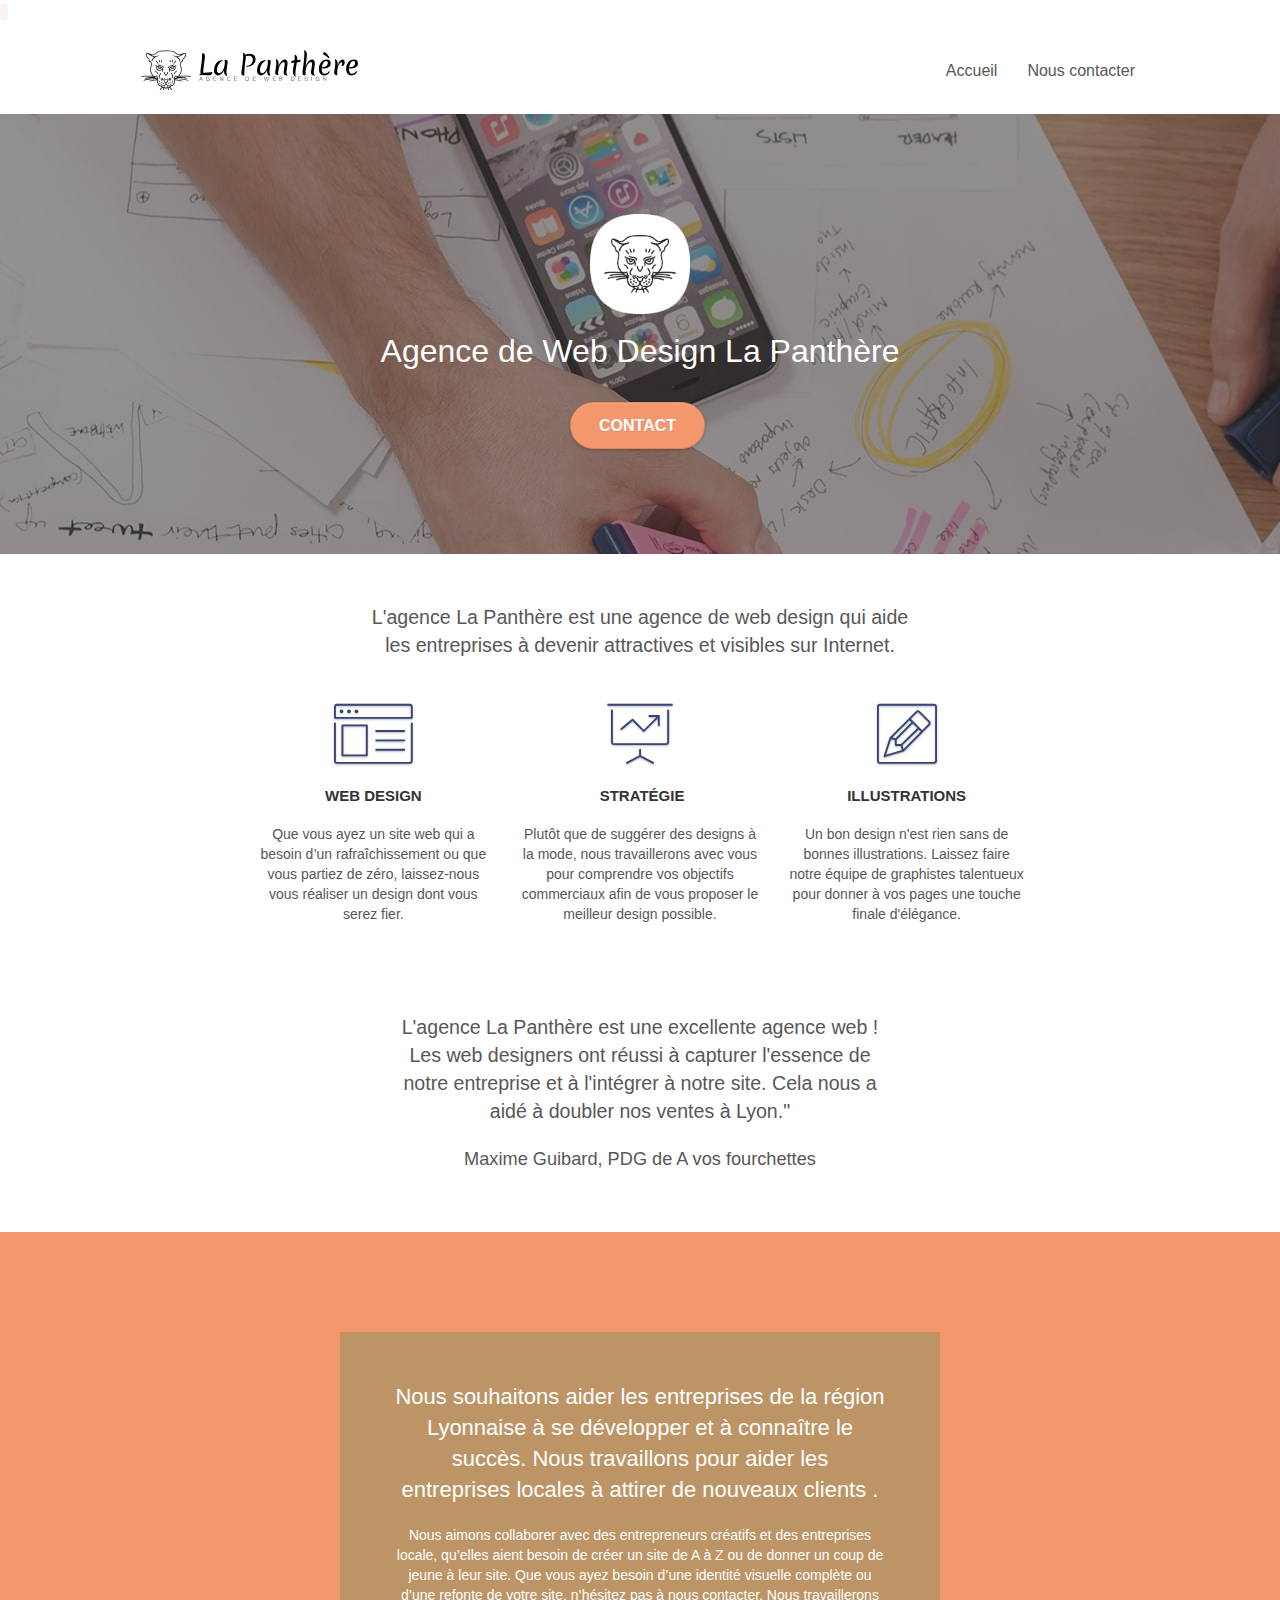
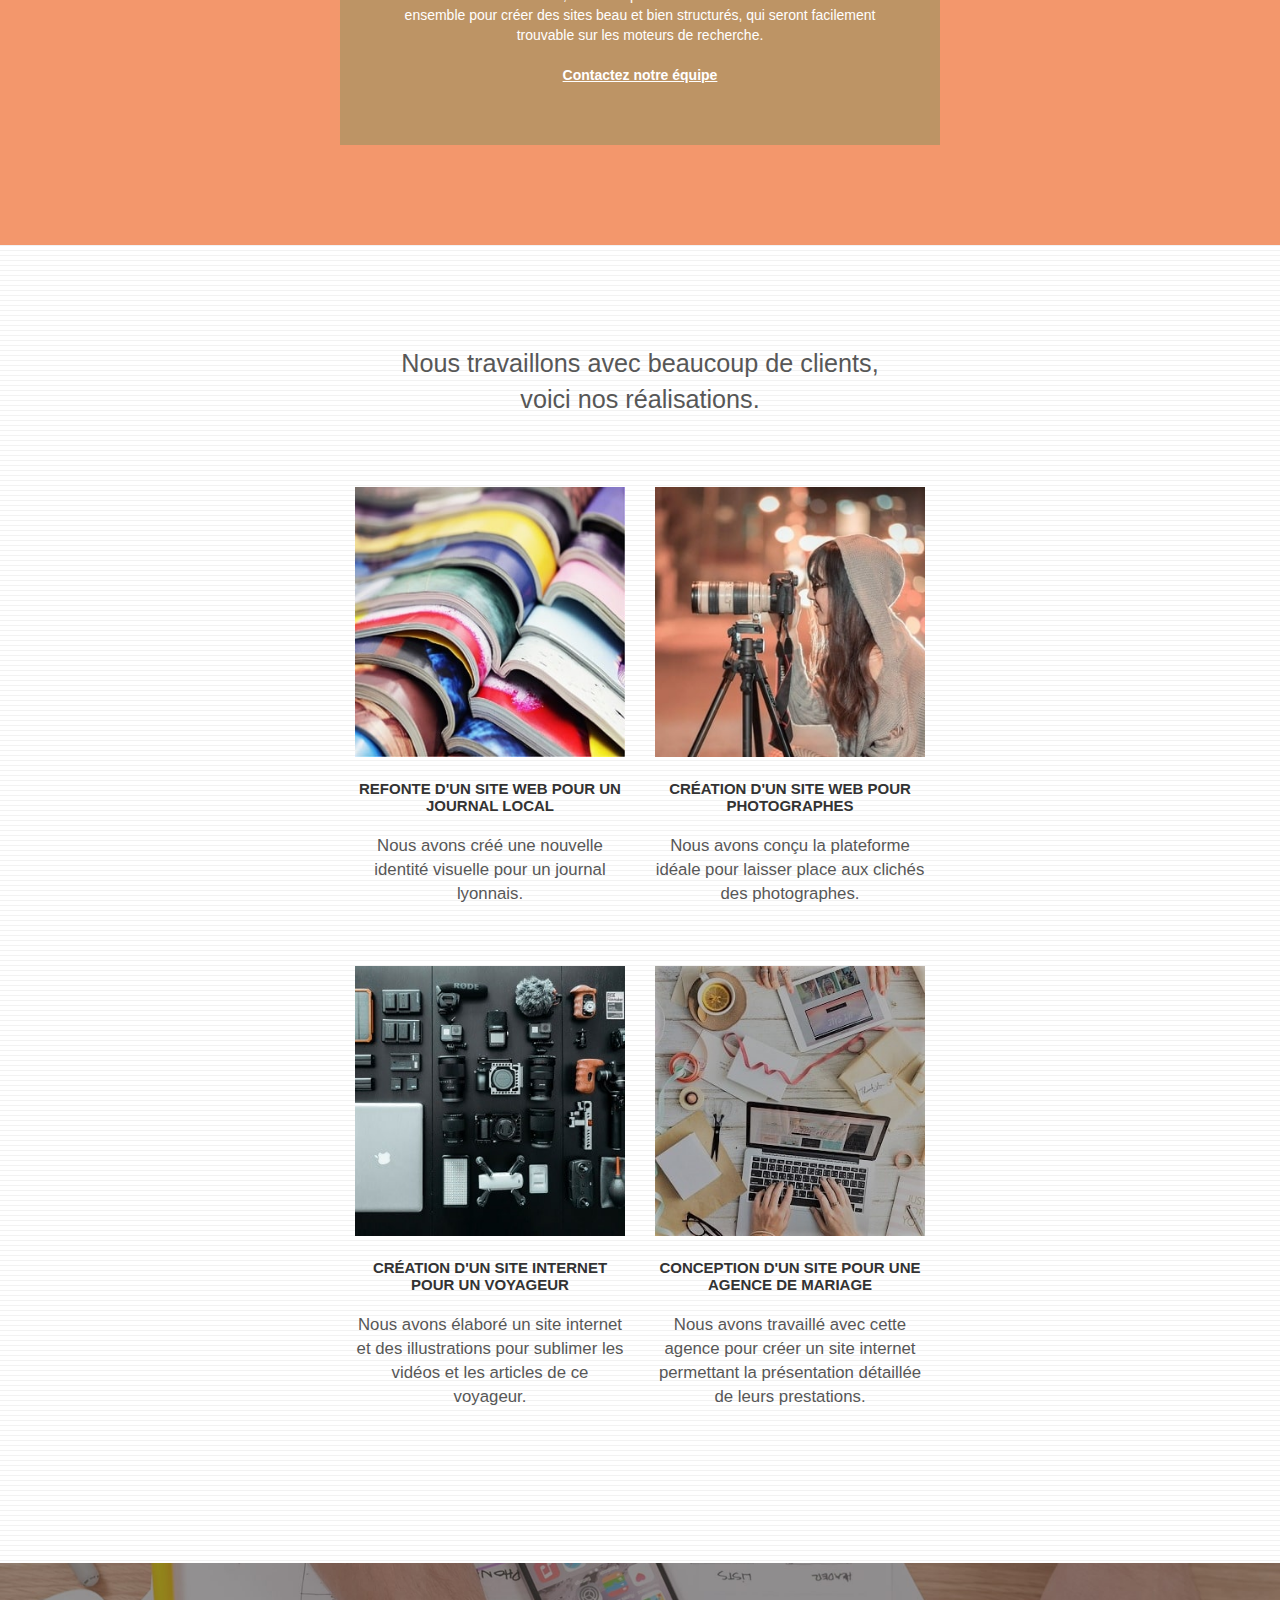
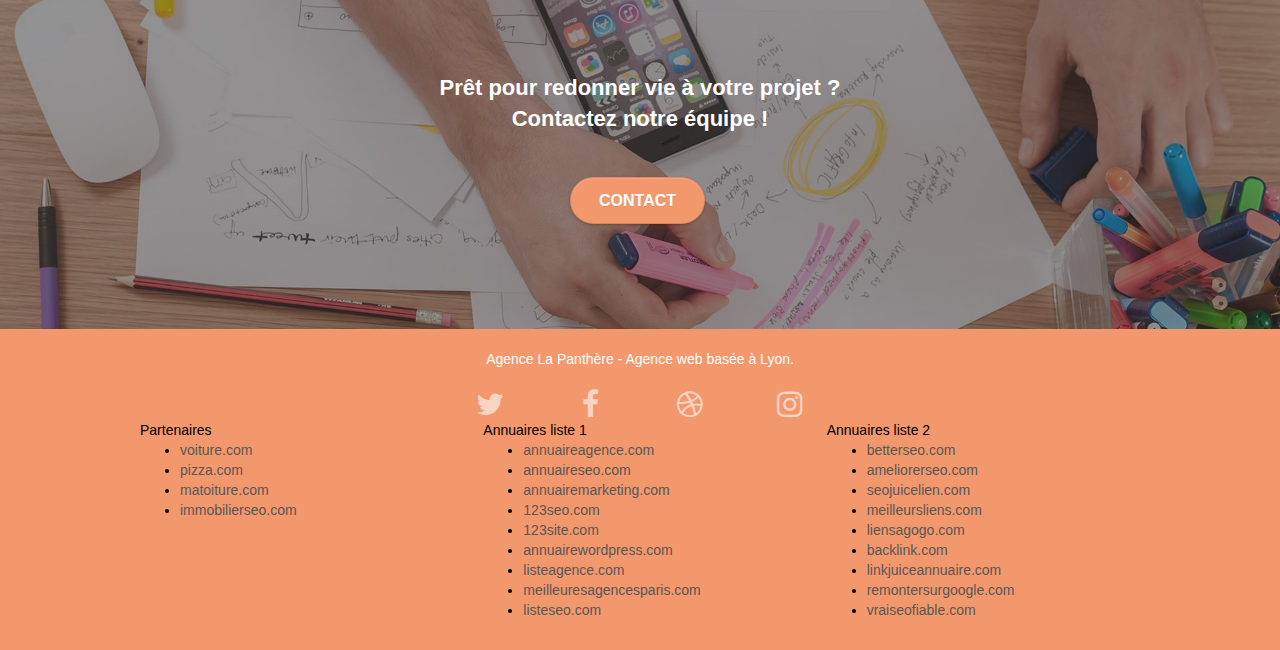
==== commit ececaca2: "Add files via upload" ====
--- a/index.html
+++ b/index.html
@@ -1,5 +1,5 @@
 <!doctype html>
-<html lang="Default">
+<html lang="en">
 <head>
     <meta charset="utf-8">
     <meta name="description" content="L'agence La Panthère est une agence de web design qui aide les entreprises à devenir attractives et visibles sur Internet.">
--- a/style.css
+++ b/style.css
@@ -90,10 +90,10 @@
     right: 0;
 }
 
-.texture-paper::before {
-    /*background: url("img/texture-paper.png");*/
+/*.texture-paper::before {
+    background: url("img/texture-paper.png");
     background-size: 280px 280px;
-}
+}*/
 
 .b-parallax {
     background-attachment: fixed;
@@ -827,6 +827,20 @@
 
 /* added CSS */
 
+.col-sm-12 h1 {
+    color: white !important;
+}
+
+.col-sm-12 h2 {
+    color: white !important;
+}
+
+.bloc-lg h2 {
+    color: white !important;
+    opacity: 1;
+    z-index: 1000;
+}
+
 nav li:hover {
     border-bottom: 1px solid #F3976C;
     font-size: 1.3em;
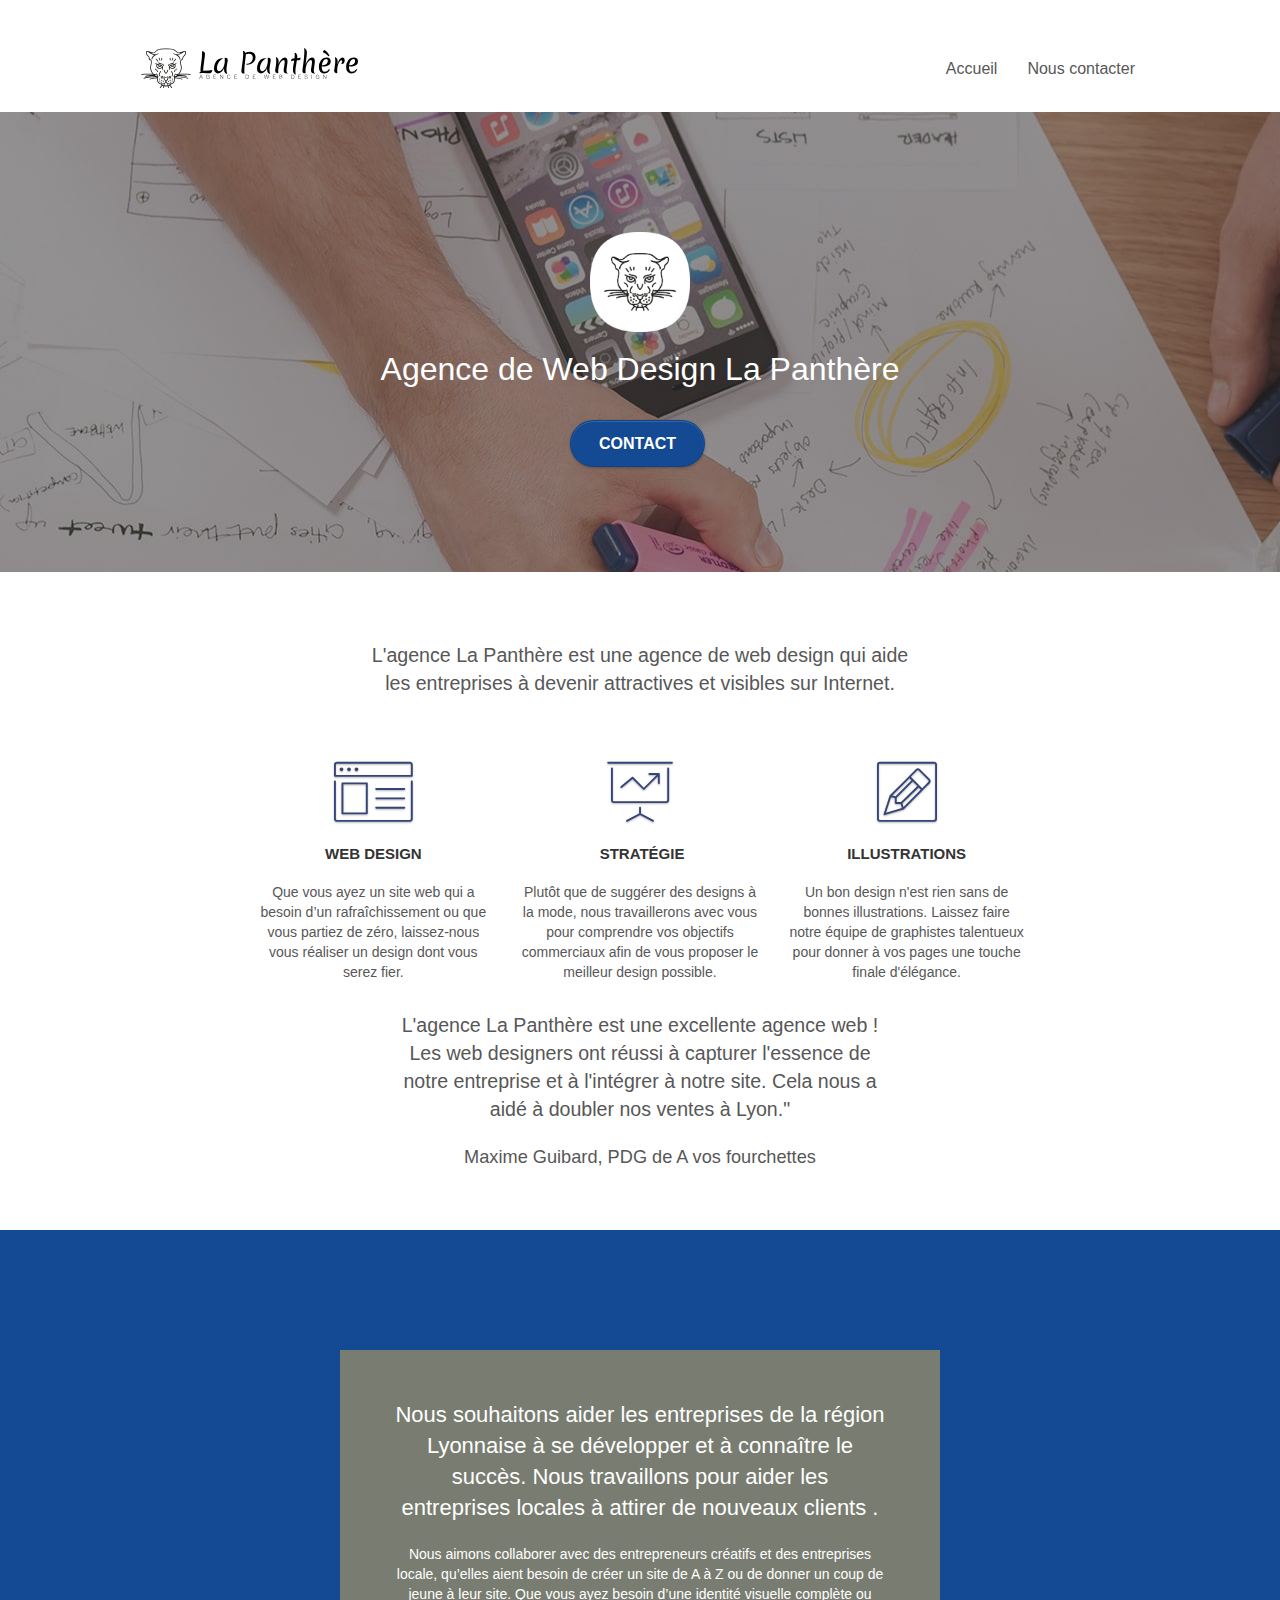
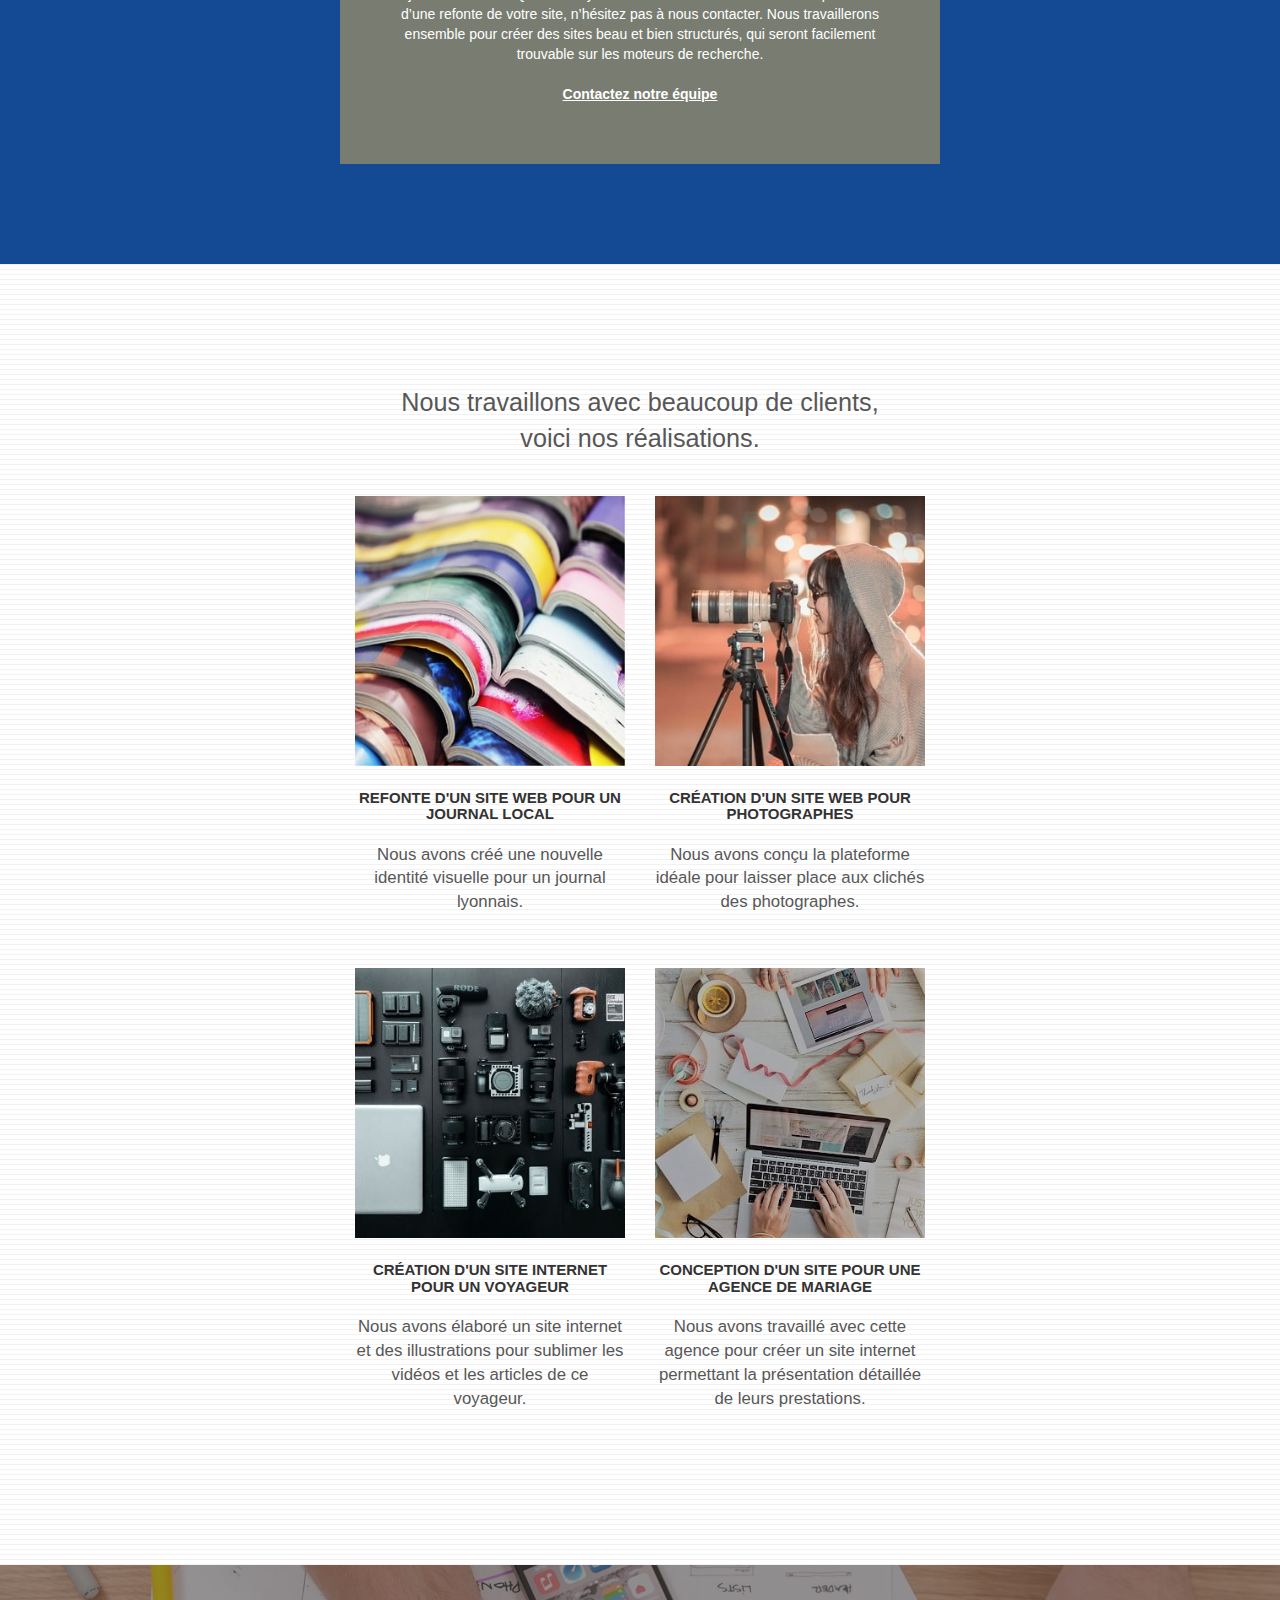
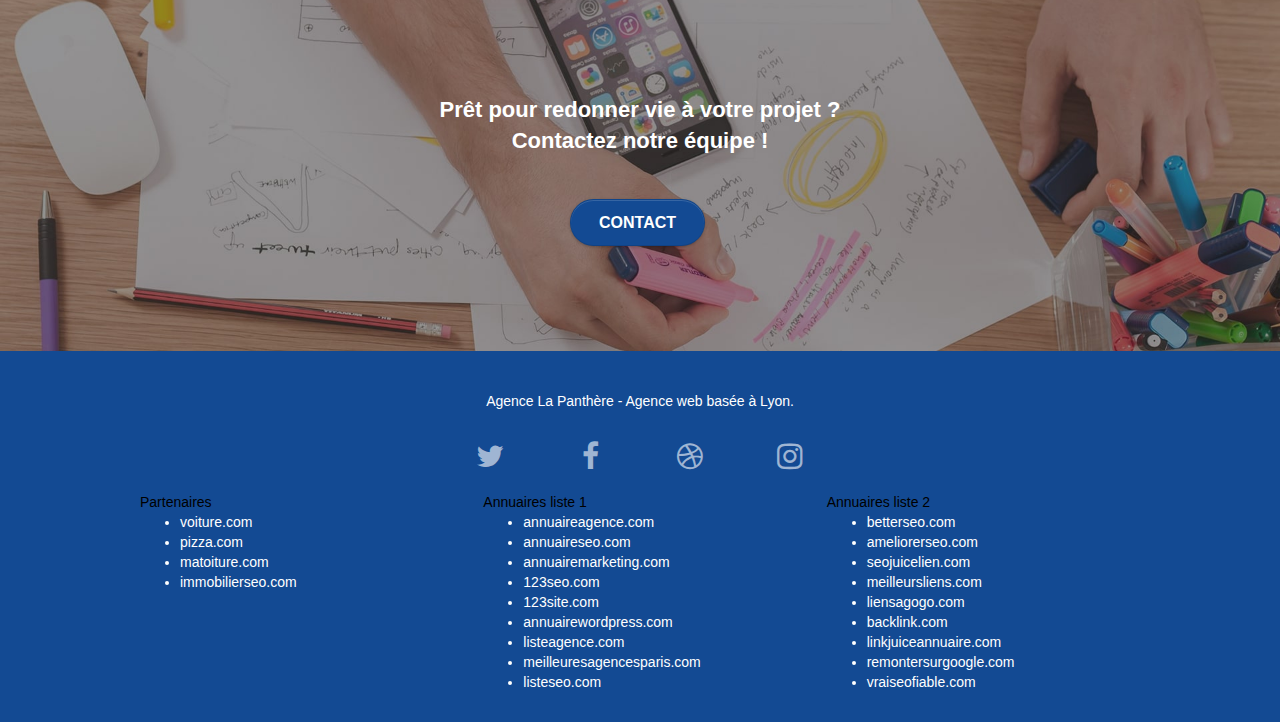
==== commit 5fd7c0ea: "Add files via upload" ====
--- a/index.html
+++ b/index.html
@@ -1,13 +1,11 @@
 <!doctype html>
-<html lang="en">
+<html lang="fr">
 <head>
     <meta charset="utf-8">
     <meta name="description" content="L'agence La Panthère est une agence de web design qui aide les entreprises à devenir attractives et visibles sur Internet.">
     <meta name="viewport" content="width=device-width, initial-scale=1.0, viewport-fit=cover">
     <link rel="shortcut icon" type="image/png" href="favicon.jpg">
 	<meta name="google-site-verification" content="RkEb9eCN3J-4j76zay-rQrCCW-TcXbjm1uBzQo_EnqY" />
-	<meta property="og:image" src="img/agence-la-panthere.jpg" />
-	<code><meta name="robots" content="index, follow"></code>
     
 	<link rel="stylesheet" type="text/css" href="./css/bootstrap.css">
 	<link rel="stylesheet" type="text/css" href="style.css">
@@ -20,8 +18,7 @@
 	<script src="./js/blocs.js"></script>
 	<script src="./js/jquery.touchSwipe.js" defer></script>
 	<script src="./js/gmaps.js"></script>
-
-    <title>La Panthère - Agence de Web Design</title>
+<title>La Panthère - Agence de Web Design</title>
 
     
 <!-- Analytics -->
@@ -158,7 +155,7 @@
 				<p>Nous travaillons avec beaucoup de clients, voici nos réalisations.</p>
 			</div>
 		</div>
-		<div class="row tight-width-whitespace portfolio-row">
+		<div class="row tight-width-whitespace portfolio-row boximages">
 			<div class="col-sm-6">
 				<a href="#" data-lightbox="img/1.jpg" data-gallery-id="gallery-1" data-caption="Refonte d'un site web pour un journal local" data-frame="snapshot-lb"><img src="img/1.jpg" alt="paris web design logo agence web meilleure agence et refonte site web journal" class="img-responsive portfolio-thumb" /></a>
 				<h3 class="mg-md text-center">
@@ -178,7 +175,7 @@
 				</p>
 			</div>
 		</div>
-		<div class="row tight-width-whitespace portfolio-row">
+		<div class="row tight-width-whitespace portfolio-row boximages">
 			<div class="col-sm-6">
 				<a href="#" data-lightbox="img.jpg" data-gallery-id="gallery-1" data-caption="Création d'un site internet pour un voyageur" data-frame="snapshot-lb"><img src="img/3.jpg" class="img-responsive portfolio-thumb" alt="paris web design logo agence web meilleure agence, Création d'un site web pour voyageur"/></a>
 				<h3 class="mg-md text-center">
@@ -206,7 +203,7 @@
 <div class="bloc bgc-dark-slate-blue bg-banniere d-bloc bloc-bg-texture texture-paper" id="bloc-5-cta">
 	<div class="container bloc-lg">
 		<div class="row">
-			<h2 class="mg-md text-center tc-white">
+			<h2 class="mg-md text-center tc-white paddingtext">
 				Prêt pour redonner vie à votre projet ?<br>Contactez notre équipe !
 			</h2>
 			<div class="col-sm-12 text-center">
--- a/style.css
+++ b/style.css
@@ -771,20 +771,20 @@
 }
 
 .bgc-atomic-tangerine {
-    background-color: #F3976C;
+    background-color: #134A93;
 }
 
 .tc-white {
-    color: #F3976C!important;
+    color: #134A93 !important;
 }
 
 .btn-atomic-tangerine {
-    background: #F3976C;
+    background: #134A93;
     color: #FFFFFF!important;
 }
 
 .btn-atomic-tangerine:hover {
-    background: #c27956!important;
+    background: #133C4D !important;
     color: #FFFFFF!important;
 }
 
@@ -797,7 +797,7 @@
 }
 
 .ltc-atomic-tangerine {
-    color: #F3976C!important;
+    color: #134A93 !important;
 }
 
 .ltc-atomic-tangerine:hover {
@@ -842,8 +842,7 @@
 }
 
 nav li:hover {
-    border-bottom: 1px solid #F3976C;
-    font-size: 1.3em;
+    border-bottom: 1px solid #134A93;
 }
 
 .introtext {
@@ -906,6 +905,23 @@
     font-size: 1.2em;
 }
 
+.col-sm-4 li {
+    color: white;
+}
+
+.col-sm-4 a {
+    color: white !important;
+}
+
+.col-sm-4 a:hover {
+    color: white !important;
+    text-decoration: underline;
+}
+
+.row {
+    margin-top: 20px;
+}
+
 @media (max-width: 1024px) {
     .bloc {
         padding-left: 20px;
@@ -929,15 +945,27 @@
     }
 }
 
-@media only screen and (min-device-width: 768px) and (max-device-width: 1024px) and (orientation: landscape) {
+@media only screen and (min-width: 768px) and (max-width: 1024px) and (orientation: landscape) {
     .b-parallax {
         background-attachment: scroll;
     }
 }
 
-@media only screen and (min-device-width: 1024px) and (max-device-width: 1366px) and (-webkit-min-device-pixel-ratio: 1.5) {
+@media only screen and (min-width: 1024px) and (max-width: 1366px) and (-webkit-min-device-pixel-ratio: 1.5) {
     .b-parallax {
         background-attachment: scroll;
+    }
+}
+
+@media only screen and (max-width: 900px) {
+    .boximages a{
+        /*margin: 0 auto;*/
+        margin-left: 10px;
+    }
+    .paddingtext{
+        padding: 20px;
+        width: 400px;
+        margin: auto;
     }
 }
 
@@ -953,10 +981,7 @@
         overflow-x: hidden;
         position: relative;
     }
-    .bloc {
-        padding-left: constant(safe-area-inset-left);
-        padding-right: constant(safe-area-inset-right);
-    }
+    
     .bloc-group,
     .bloc-group .bloc {
         display: block;
@@ -965,12 +990,15 @@
     .bloc-fill-screen .fill-bloc-top-edge,
     .bloc-fill-screen .fill-bloc-bottom-edge {
         padding: 0 20px;
-        padding-left: constant(safe-area-inset-left);
-        padding-right: constant(safe-area-inset-right);
+        
     }
 }
 
 @media (max-width: 767px) {
+    .socialmedias {
+        flex-direction: row;
+    }
+
     .page-container {
         overflow-x: hidden;
         position: relative;
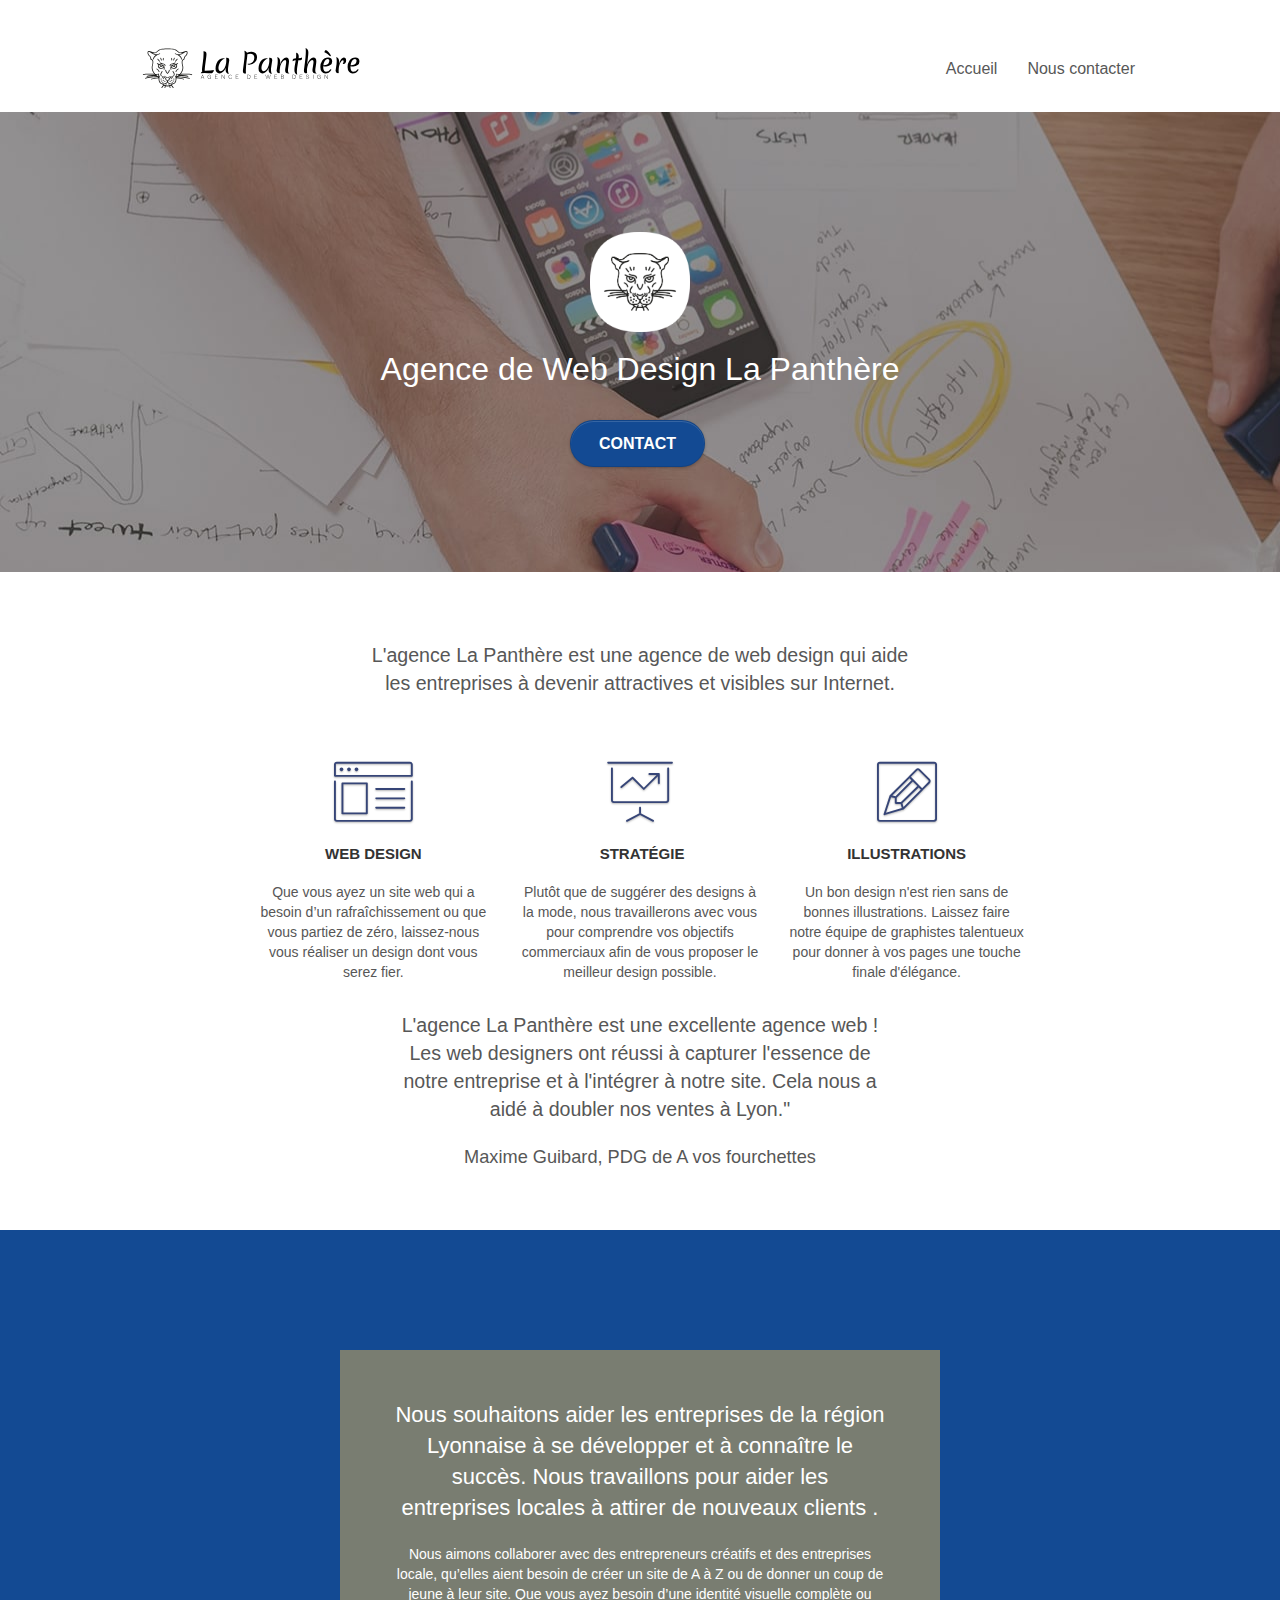
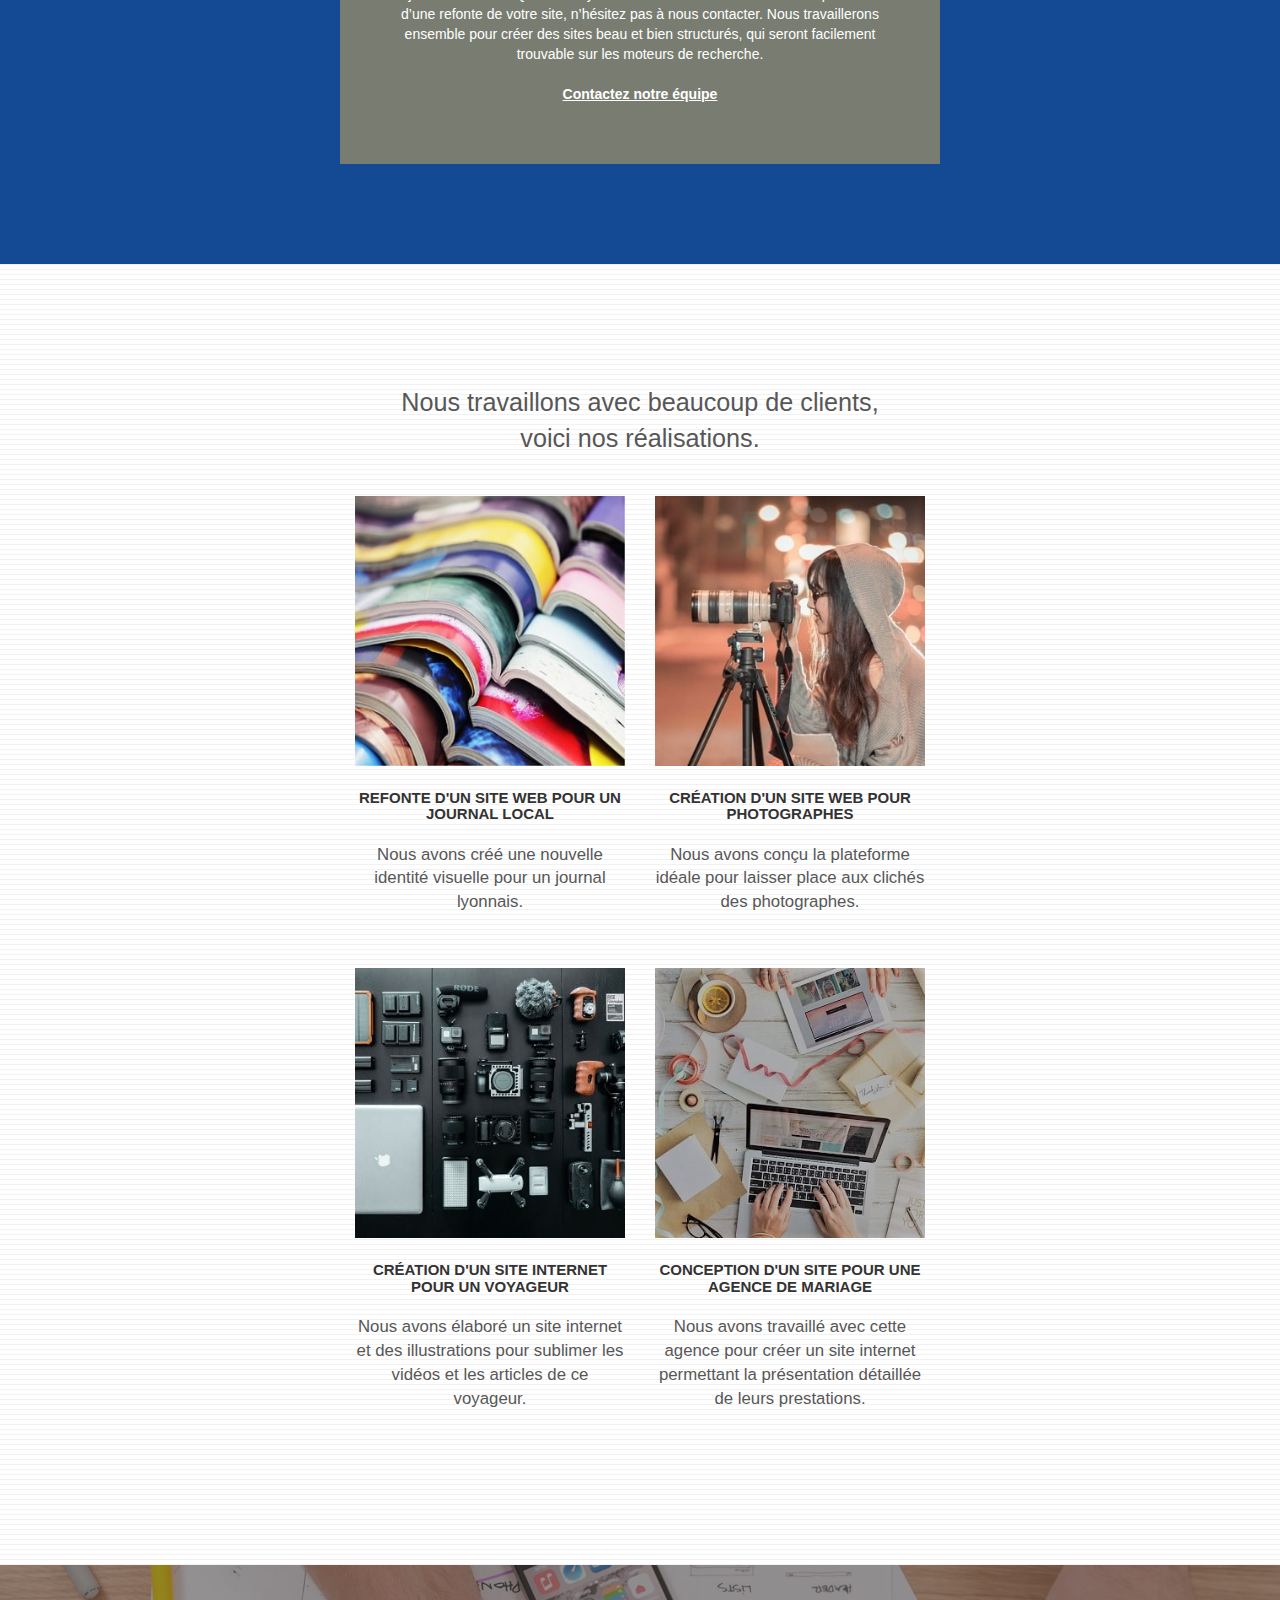
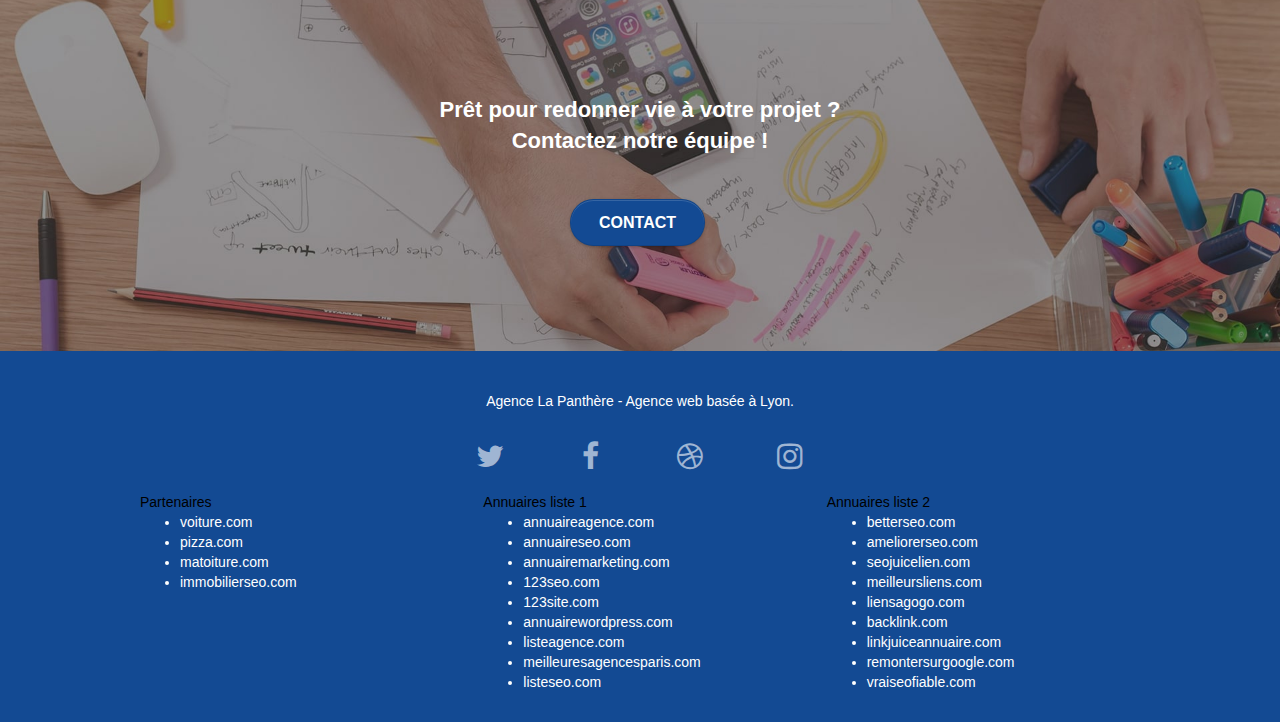
==== commit 8a16c2ed: "Add files via upload" ====
--- a/index.html
+++ b/index.html
@@ -36,7 +36,7 @@
 
 		<nav class="navbar row">
 			<div class="navbar-header">
-				<a class="navbar-brand" href="index.html"><img src="img/agence-la-panthere-monochrome.svg" alt="paris web design logo agence web meilleure agence" height="40" /></a>
+				<a class="navbar-brand" href="index.html"><img src="img/agence-la-panthere-monochrome.svg" alt="paris web design logo agence web meilleure agence" height="40" width="220" /></a>
 				<button id="nav-toggle" type="button" class="ui-navbar-toggle navbar-toggle" data-toggle="collapse" data-target=".navbar-1">
 					<span class="sr-only">Toggle navigation</span><span class="icon-bar"></span><span class="icon-bar"></span><span class="icon-bar"></span>
 				</button>
@@ -63,7 +63,7 @@
 	<div class="container bloc-lg">
 		<div class="row tight-width-whitespace">
 			<div class="col-sm-12">
-				<img src="img/logo.png" class="center-block image-resize-mode" width="100" alt="Agence La Panthère, agence web paris, création logo paris" />
+				<img src="img/logo.png" class="center-block image-resize-mode" width="100" height="100" alt="Agence La Panthère, agence web paris, création logo paris" />
 				<h1 class="text-center hero-bloc-text tc-white ">
 					Agence de Web Design La Panthère
 				</h1>
@@ -157,7 +157,7 @@
 		</div>
 		<div class="row tight-width-whitespace portfolio-row boximages">
 			<div class="col-sm-6">
-				<a href="#" data-lightbox="img/1.jpg" data-gallery-id="gallery-1" data-caption="Refonte d'un site web pour un journal local" data-frame="snapshot-lb"><img src="img/1.jpg" alt="paris web design logo agence web meilleure agence et refonte site web journal" class="img-responsive portfolio-thumb" /></a>
+				<a href="#" data-lightbox="img/1.jpg" data-gallery-id="gallery-1" data-caption="Refonte d'un site web pour un journal local" data-frame="snapshot-lb"><img width="320" height="320" src="img/1.jpg" alt="paris web design logo agence web meilleure agence et refonte site web journal" class="img-responsive portfolio-thumb" /></a>
 				<h3 class="mg-md text-center">
 					Refonte d'un site web pour un journal local
 				</h3>
@@ -166,7 +166,7 @@
 				</p>
 			</div>
 			<div class="col-sm-6">
-				<a href="#" data-lightbox="img/2.jpg" data-gallery-id="gallery-1" data-caption="Création d'un site web pour photographes" data-frame="snapshot-lb"><img src="img/2.jpg" class="img-responsive portfolio-thumb" alt="paris web design logo agence web meilleure agence, Création d'un site web pour photographes" /></a>
+				<a href="#" data-lightbox="img/2.jpg" data-gallery-id="gallery-1" data-caption="Création d'un site web pour photographes" data-frame="snapshot-lb"><img width="320" height="320" src="img/2.jpg" class="img-responsive portfolio-thumb" alt="paris web design logo agence web meilleure agence, Création d'un site web pour photographes" /></a>
 				<h3 class="mg-md text-center">
 					Création d'un site web pour photographes
 				</h3>
@@ -177,7 +177,7 @@
 		</div>
 		<div class="row tight-width-whitespace portfolio-row boximages">
 			<div class="col-sm-6">
-				<a href="#" data-lightbox="img.jpg" data-gallery-id="gallery-1" data-caption="Création d'un site internet pour un voyageur" data-frame="snapshot-lb"><img src="img/3.jpg" class="img-responsive portfolio-thumb" alt="paris web design logo agence web meilleure agence, Création d'un site web pour voyageur"/></a>
+				<a href="#" data-lightbox="img.jpg" data-gallery-id="gallery-1" data-caption="Création d'un site internet pour un voyageur" data-frame="snapshot-lb"><img width="320" height="320" src="img/3.jpg" class="img-responsive portfolio-thumb" alt="paris web design logo agence web meilleure agence, Création d'un site web pour voyageur"/></a>
 				<h3 class="mg-md text-center">
 					Création d'un site internet pour un voyageur
 				</h3>
@@ -186,7 +186,7 @@
 				</p>
 			</div>
 			<div class="col-sm-6">
-				<a href="#" data-lightbox="img/4.jpg" data-gallery-id="gallery-1" data-caption="Conception d'un site pour une agence de mariage" data-frame="snapshot-lb"><img src="img/4.jpg" class="img-responsive portfolio-thumb" alt="paris web design logo agence web meilleure agence, Création d'un site web pour agence de mariage" /></a>
+				<a href="#" data-lightbox="img/4.jpg" data-gallery-id="gallery-1" data-caption="Conception d'un site pour une agence de mariage" data-frame="snapshot-lb"><img width="320" height="320" src="img/4.jpg" class="img-responsive portfolio-thumb" alt="paris web design logo agence web meilleure agence, Création d'un site web pour agence de mariage" /></a>
 				<h3 class="mg-md text-center">
 					Conception d'un site pour une agence de mariage
 				</h3>
@@ -222,7 +222,7 @@
 				<p class="text-center white">
 					Agence La Panthère - Agence web basée à Lyon.<br>
 				</p>
-				<div class="row row-no-gutters social">
+				<div class="row row-no-gutters social socialmedias">
 					<div class="col-sm-3">
 						<div class="text-center">
 							<a class="social" href="index.html"><span class="fa fa-twitter icon-md"></span></a>
--- a/style.css
+++ b/style.css
@@ -967,6 +967,16 @@
         width: 400px;
         margin: auto;
     }
+
+    .socialmedias {
+        display: flex;
+        flex-direction: row;
+        justify-content: center;
+        align-items: center;
+    }
+    .social {
+        padding-right: 30px;
+    }
 }
 
 @media (max-width: 991px) {
